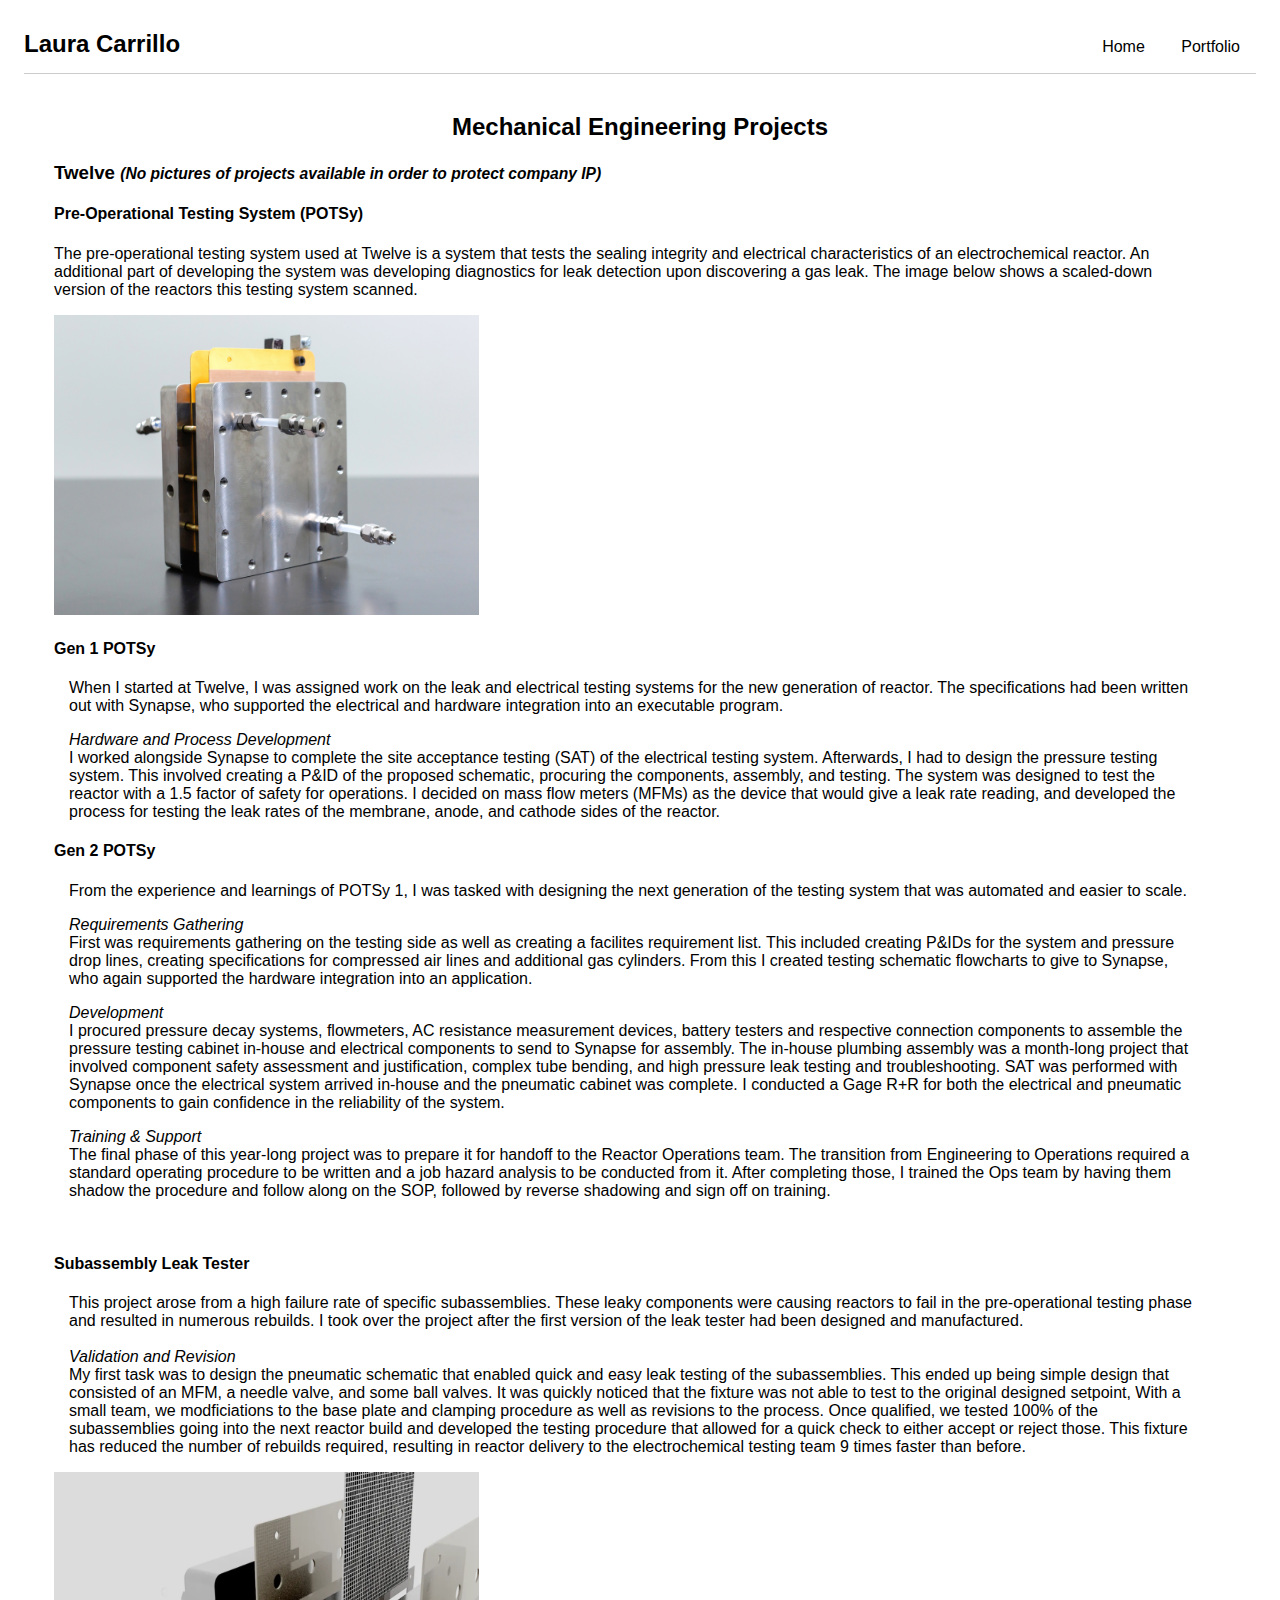
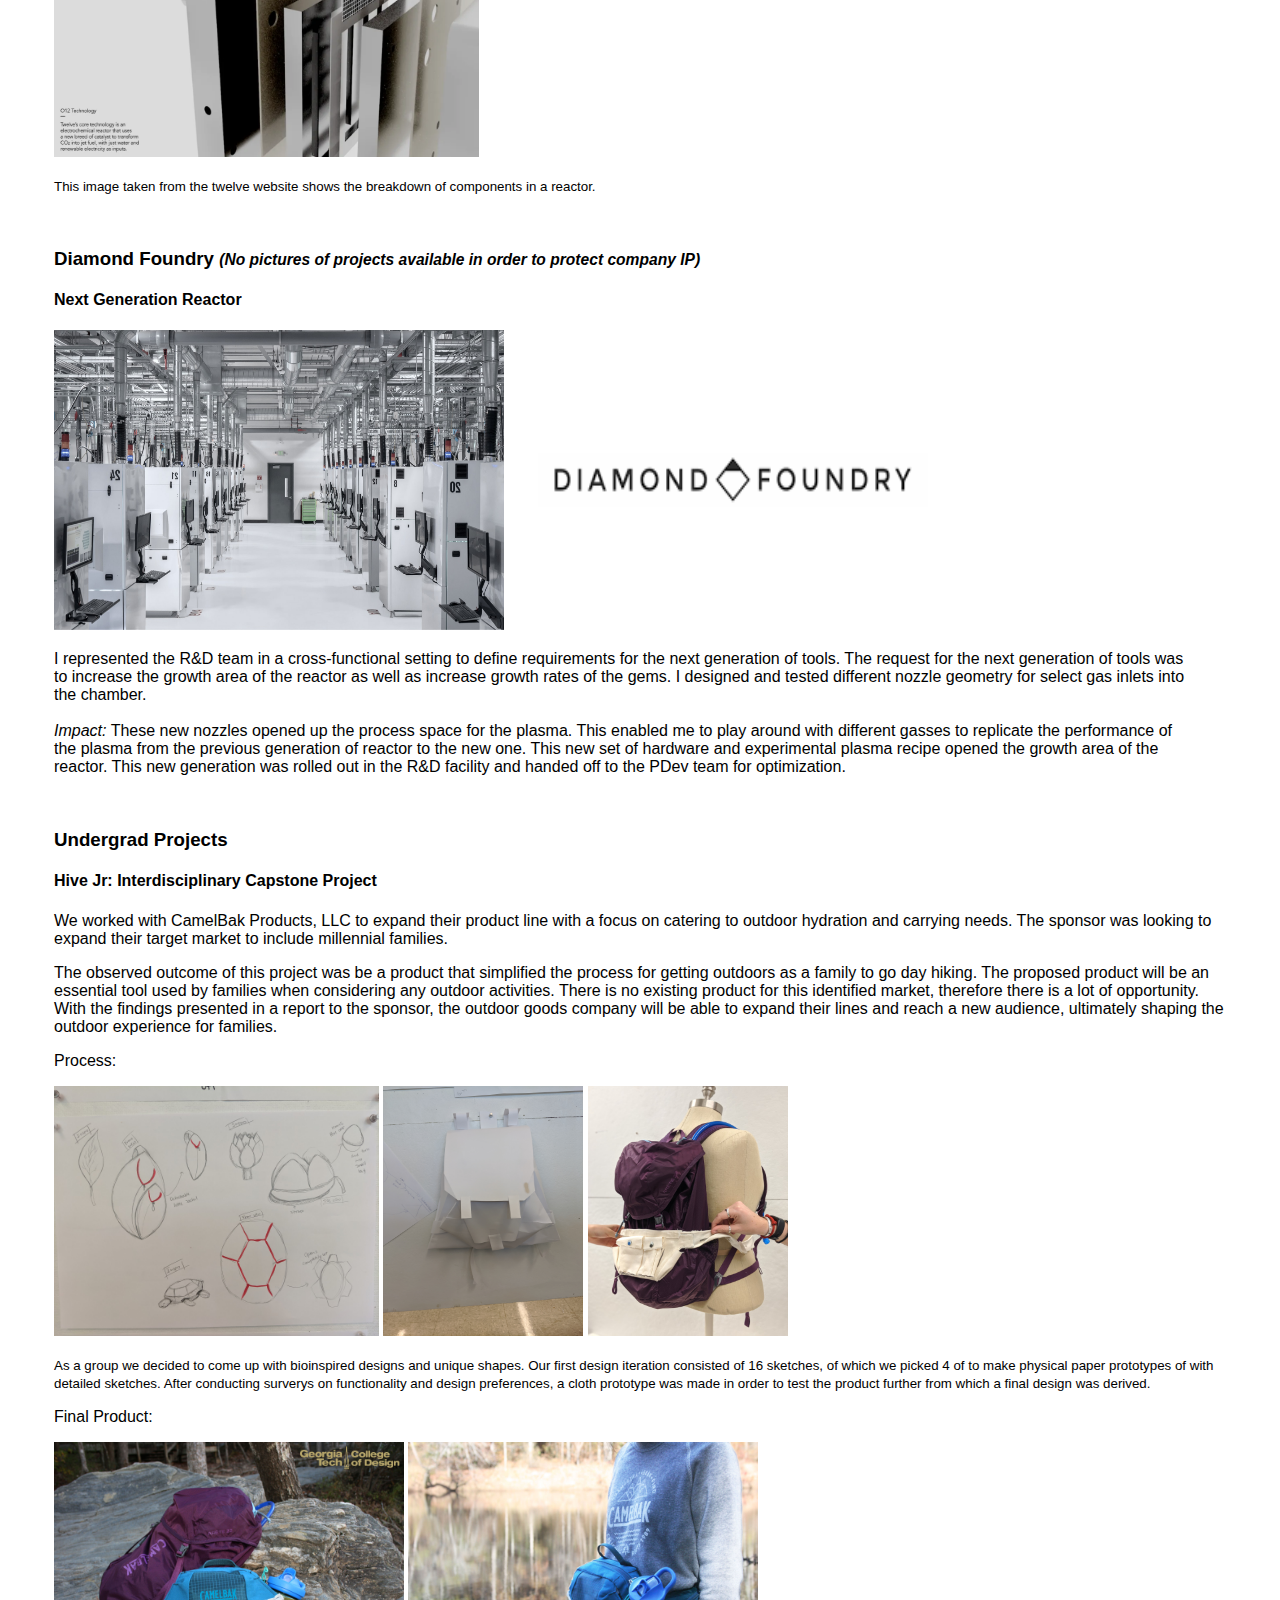
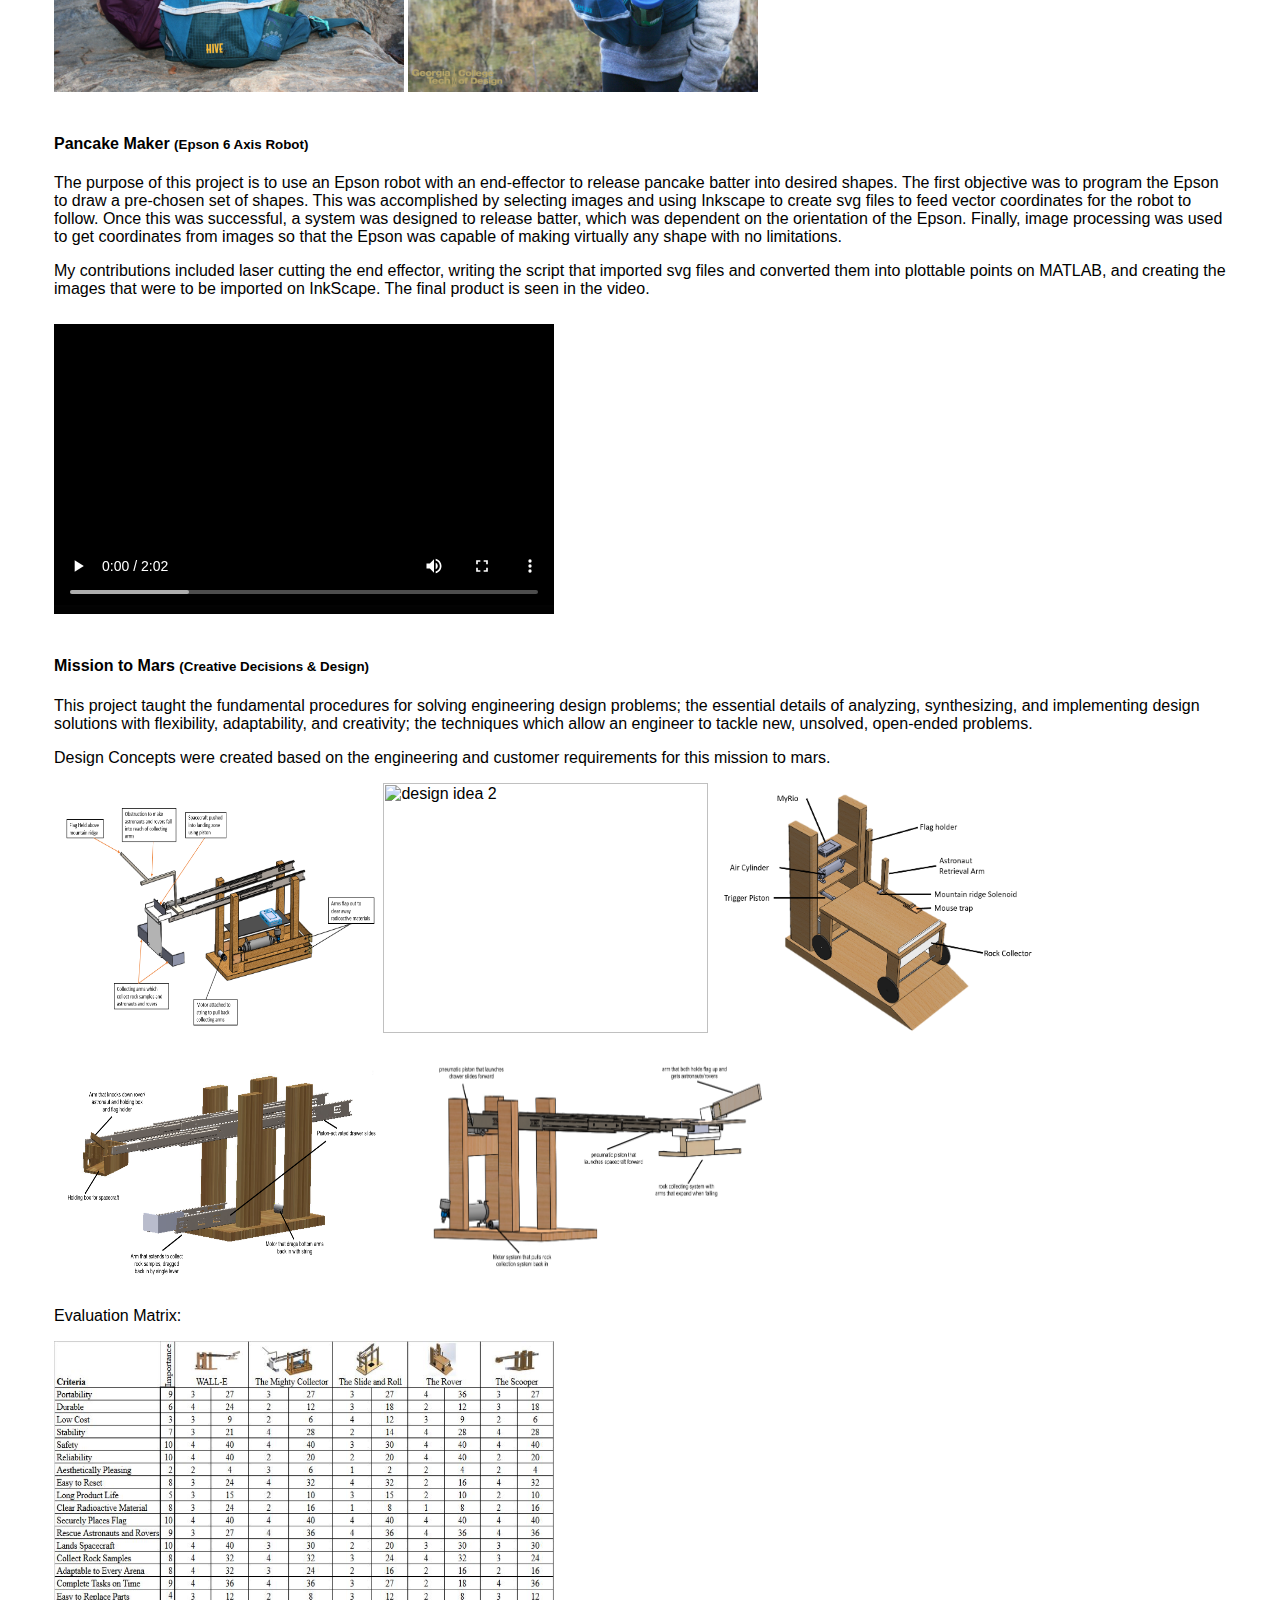
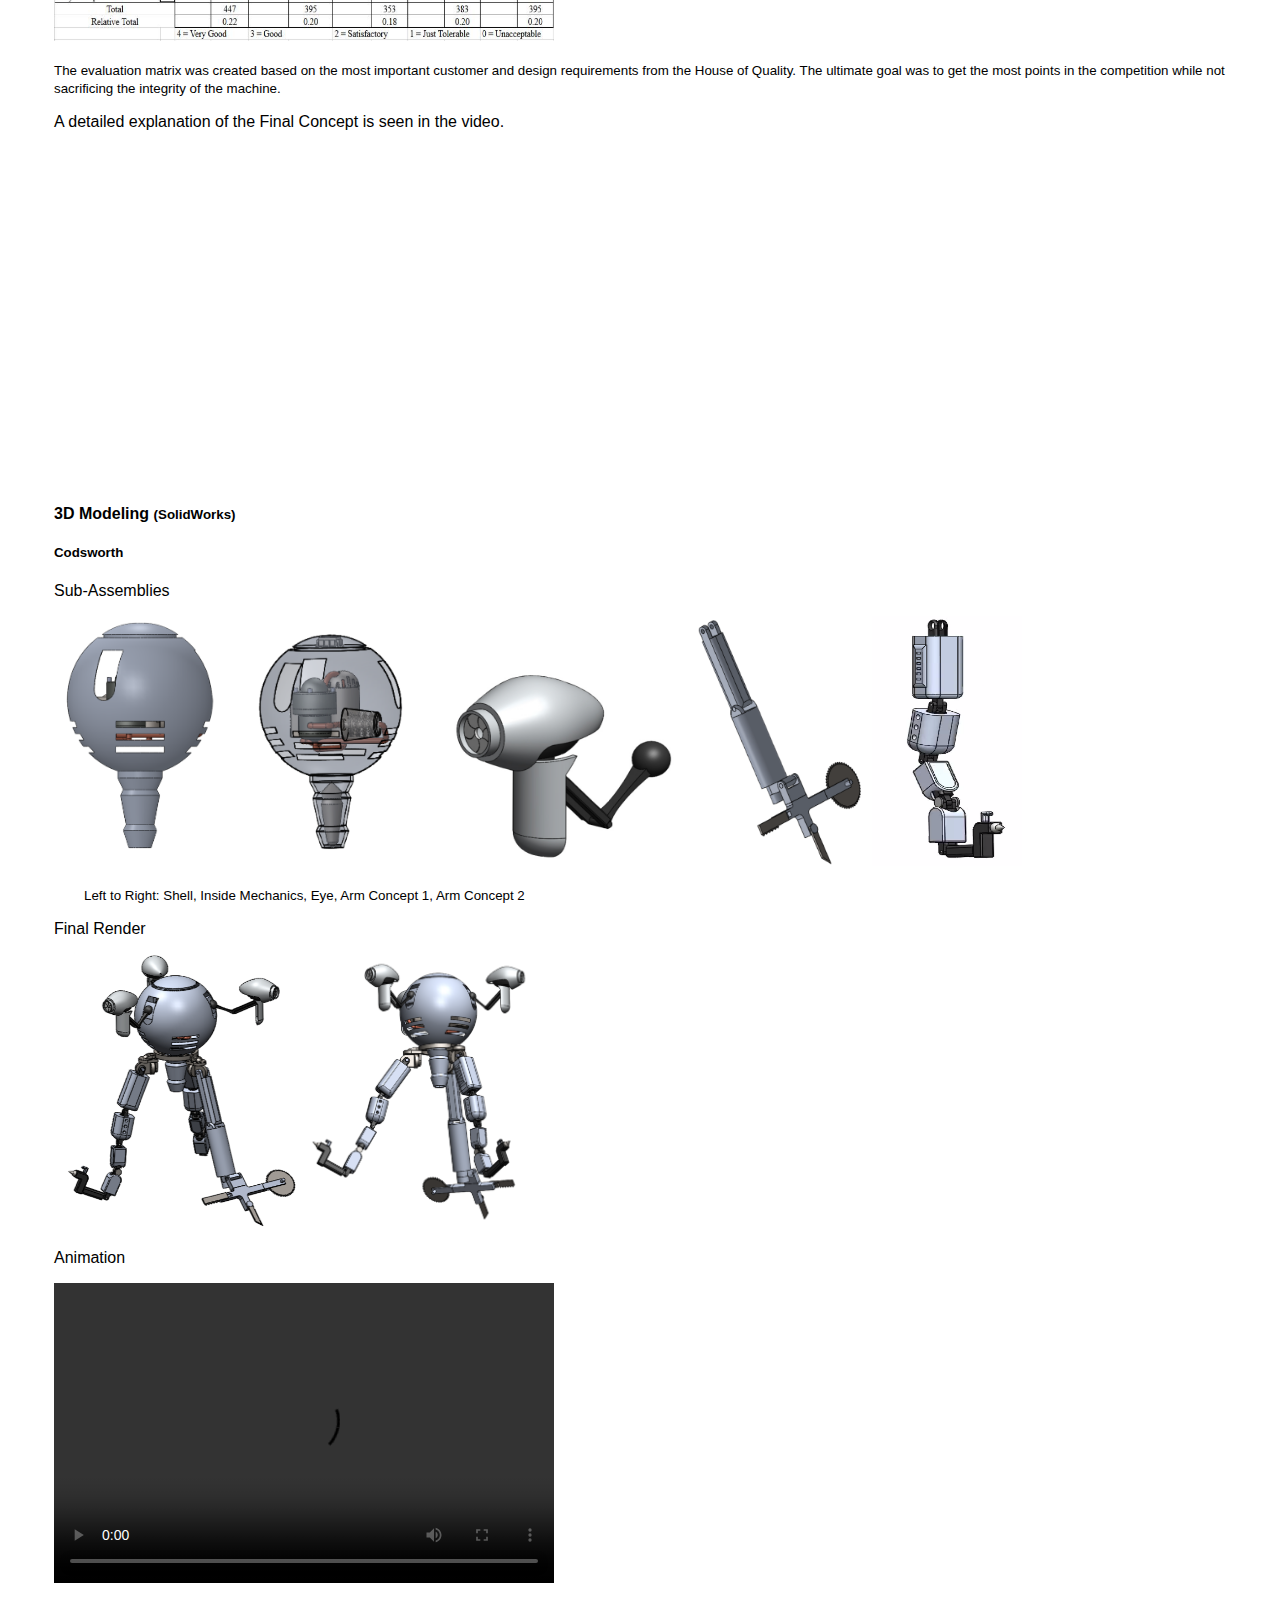
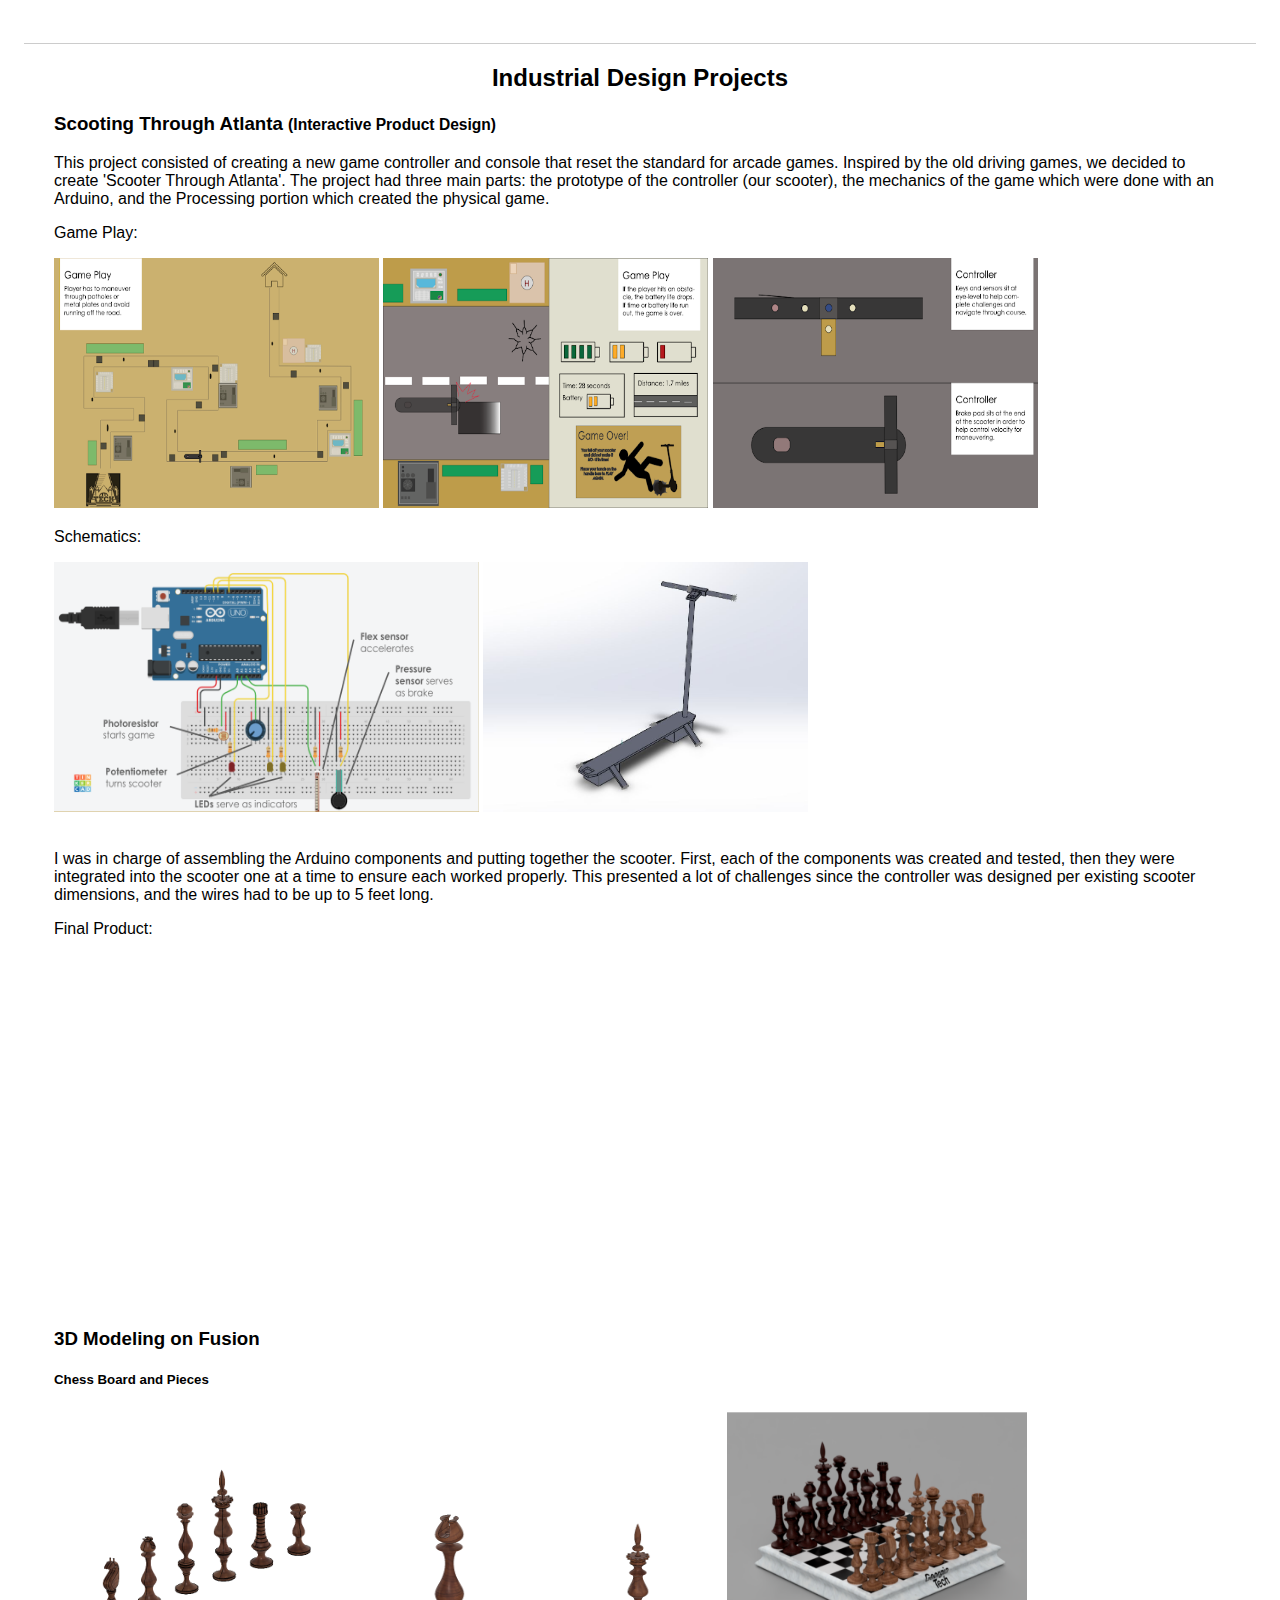
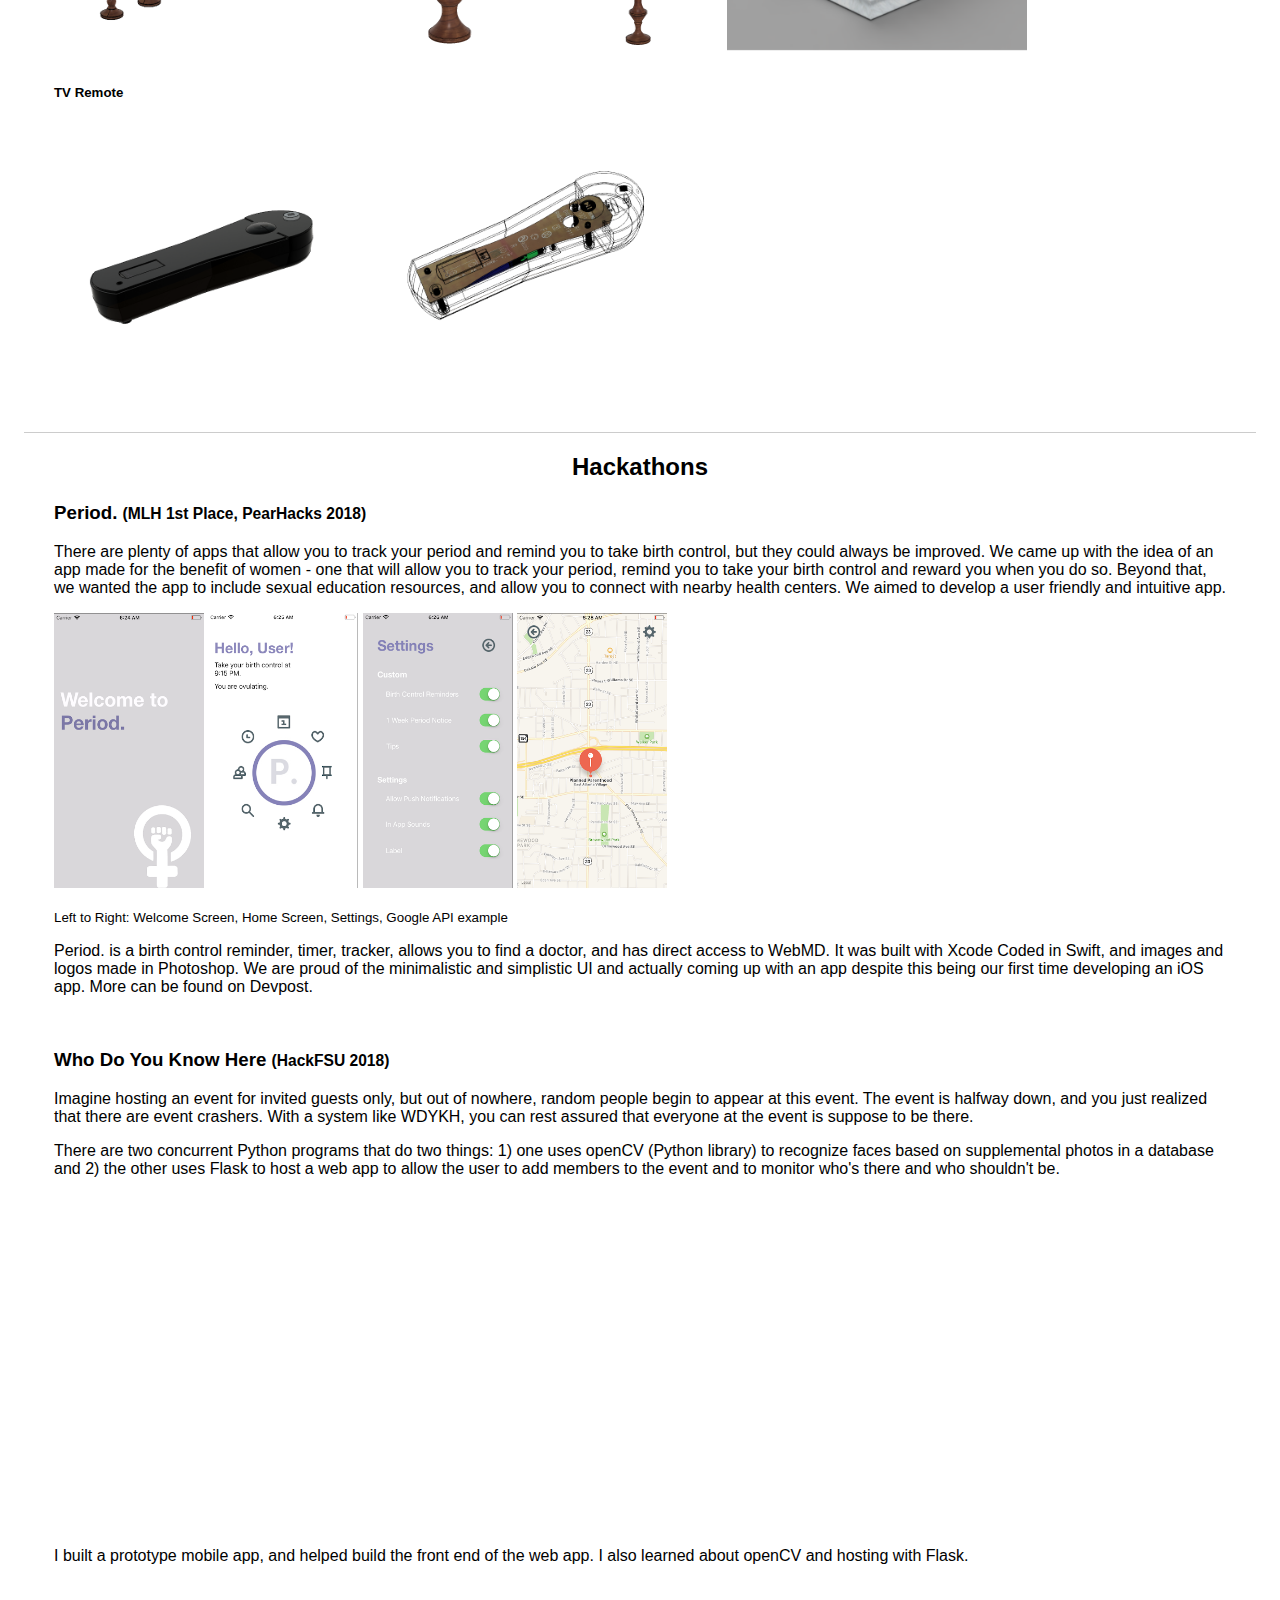
==== projects.html @ a624c359 "Initial commit" ====
<!DOCTYPE html>
<html lang="en">

<head>
    <link rel="stylesheet" type="text/css" href="style.css" />
    <title>Portfolio</title>
</head>

<header class="site-header">
  <div class="site-identity">
    <h1>Laura Carrillo</h1>
  </div>
  <nav class="site-navigation">
    <ul class="nav">
      <li><a href="index.html">Home</a></li>
      <li><a href="projects.html">Portfolio</a></li>
    </ul>
  </nav>
</header>

<body>
  <br>

  <h2 style="text-align: center;">
    Mechanical Engineering Projects
  </h2>
  <div style="padding-right: 30px;">
    <h3>Twelve  <small><i>(No pictures of projects available in order to protect company IP)</small></i></h3>
      <h4>Pre-Operational Testing System (POTSy)</h4>
        <div style="padding-right: 30px;">
          <p>The pre-operational testing system used at Twelve is a system that tests the sealing integrity and electrical characteristics of an electrochemical reactor. An additional part of developing the system was developing diagnostics for leak detection upon discovering a gas leak. The image below shows a scaled-down version of the reactors this testing system scanned.</p>
          <img style="padding-left: 30px;" width="425" height="300" src="img/twelve.png">
        </div>
        <div style="padding-right: 30px;">
          <h4>Gen 1 POTSy</h4>
          <p style="padding-left:45px;" style="padding-right: 30px;">
            When I started at Twelve, I was assigned work on the leak and electrical testing systems for the new generation of reactor. The specifications had been written out with Synapse, who supported the electrical and hardware integration into an executable program.
          </p>
          <p style="padding-left:45px;" style="padding-right: 30px;">
            <i>Hardware and Process Development</i><br>
            I worked alongside Synapse to complete the site acceptance testing (SAT) of the electrical testing system. Afterwards, I had to design the pressure testing system. This involved creating a P&ID of the proposed schematic, procuring the components, assembly, and testing. The system was designed to test the reactor with a 1.5 factor of safety for operations. I decided on mass flow meters (MFMs) as the device that would give a leak rate reading, and developed the process for testing the leak rates of the membrane, anode, and cathode sides of the reactor.
          </p>
        </div>
        <div style="padding-right: 30px;">
          <h4>Gen 2 POTSy</h4>
          <p style="padding-left:45px;" style="padding-right: 30px;">From the experience and learnings of POTSy 1, I was tasked with designing the next generation of the testing system that was automated and easier to scale.</p>
          <p style="padding-left:45px;">
            <i>Requirements Gathering</i><br>
            First was requirements gathering on the testing side as well as creating a facilites requirement list. This included creating P&IDs for the system and pressure drop lines, creating specifications for compressed air lines and additional gas cylinders. From this I created testing schematic flowcharts to give to Synapse, who again supported the hardware integration into an application.
          </p>
          <p style="padding-left:45px;">
            <i>Development</i><br>
            I procured pressure decay systems, flowmeters, AC resistance measurement devices, battery testers and respective connection components to assemble the pressure testing cabinet in-house and electrical components to send to Synapse for assembly. The in-house plumbing assembly was a month-long project that involved component safety assessment and justification, complex tube bending, and high pressure leak testing and troubleshooting. SAT was performed with Synapse once the electrical system arrived in-house and the pneumatic cabinet was complete. I conducted a Gage R+R for both the electrical and pneumatic components to gain confidence in the reliability of the system.
          </p>
          <p style="padding-left:45px;">
            <i>Training & Support</i><br>
            The final phase of this year-long project was to prepare it for handoff to the Reactor Operations team. The transition from Engineering to Operations required a standard operating procedure to be written and a job hazard analysis to be conducted from it. After completing those, I trained the Ops team by having them shadow the procedure and follow along on the SOP, followed by reverse shadowing and sign off on training.
          </p>
        </div>
      <br>
      <h4>Subassembly Leak Tester</h4>
        <div style="padding-right: 30px;">
          <p style="padding-left:45px;">
            This project arose from a high failure rate of specific subassemblies. These leaky components were causing reactors to fail in the pre-operational testing phase and resulted in numerous rebuilds. I took over the project after the first version of the leak tester had been designed and manufactured.<br><br>
            <i>Validation and Revision</i><br>
            My first task was to design the pneumatic schematic that enabled quick and easy leak testing of the subassemblies. This ended up being simple design that consisted of an MFM, a needle valve, and some ball valves. It was quickly noticed that the fixture was not able to test to the original designed setpoint, With a small team, we modficiations to the base plate and clamping procedure as well as revisions to the process. Once qualified, we tested 100% of the subassemblies going into the next reactor build and developed the testing procedure that allowed for a quick check to either accept or reject those. This fixture has reduced the number of rebuilds required, resulting in reactor delivery to the electrochemical testing team 9 times faster than before.
          </p>
        </div>
          <div style="padding-left: 30px;">
            <img width="425" height="285" src="img/reactor_twelve.webp">
          </div>
          <p><small>This image taken from the <a href="https://www.twelve.co">twelve website</a> shows the breakdown of components in a reactor.</small></p>
  </div>
  <br>

  <div style="padding-right: 30px;">
    <h3>Diamond Foundry  <small><i>(No pictures of projects available in order to protect company IP)</i></small></h3>
      <h4>Next Generation Reactor</h4>
        <div style="padding-left: 30px;">
          <img width="450" height="300" src="img/dfreactor.jpeg">
          <img width="450" height="300" src="img/dflogo.png">
        </div>
        <div style="padding-right: 30px;">
          <p>I represented the R&D team in a cross-functional setting to define requirements for the next generation of tools. The request for the next generation of tools was to increase the growth area of the reactor as well as increase growth rates of the gems. I designed and tested different nozzle geometry for select gas inlets into the chamber. <br><br>
          <i>Impact:</i> These new nozzles opened up the process space for the plasma. This enabled me to play around with different gasses to replicate the performance of the plasma from the previous generation of reactor to the new one. This new set of hardware and experimental plasma recipe opened the growth area of the reactor. This new generation was rolled out in the R&D facility and handed off to the PDev team for optimization.
          </p>
        </div>
  </div>
  <br>

    <h3>Undergrad Projects</h3>
    <h4>Hive Jr: Interdisciplinary Capstone Project</h4>
    <div style="padding-right: 30px;">
      <p> We worked with CamelBak Products, LLC to expand their product line with a focus on catering to outdoor hydration and carrying needs. The sponsor was looking to expand their target market to include millennial families. </p>
      <p>The observed outcome of this project was be a product that simplified the process for getting outdoors as a family to go day hiking. The proposed product will be an essential tool used by families when considering any outdoor activities. There is no existing product for this identified market, therefore there is a lot of opportunity. With the findings presented in a report to the sponsor, the outdoor goods company will be able to expand their lines and reach a new audience, ultimately shaping the outdoor experience for families.</p>
      <p>Process:</p>
      <div style="padding-left: 30px;">
        <img src="img/capstone/capstonep1.jpg" width="325" height="250" title="Sketching">
        <img src="img/capstone/capstonep2.png" width="200" height="250" title="First Physical Prototype">
        <img src="img/capstone/capstonep3.jpg" width="200" height="250" title="Last Physical Prototype">
      </div>
      <p><small>As a group we decided to come up with bioinspired designs and unique shapes. Our first design iteration consisted of 16 sketches, of which we picked 4 of to make physical paper prototypes of with detailed sketches. After conducting surverys on functionality and design preferences, a cloth prototype was made in order to test the product further from which a final design was derived.</small></p>
      <p>Final Product:</p>
      <div style="padding-left: 30px;">
        <img src="img/capstone/capstone.jpg" width="350" height="250" title="Final Product">
        <img src="img/capstone/capstone2.jpg" width="350" height="250" title="Final Product">
      </div>
    </div>
    <br>

    <div style="padding-right: 30px;">
    <h4>Pancake Maker <small>(Epson 6 Axis Robot)</small></h4>
      <div>
        <p>The purpose of this project is to use an Epson robot with an end-effector to release pancake batter into desired shapes. The first objective was to program the Epson to draw a pre-chosen set of shapes. This was accomplished by selecting images and using Inkscape to create svg files to feed vector coordinates for the robot to follow. Once this was successful, a system was designed to release batter, which was dependent on the orientation of the Epson. Finally, image processing was used to get coordinates from images so that the Epson was capable of making virtually any shape with no limitations.</p>
        <p>My contributions included laser cutting the end effector, writing the script that imported svg files and converted them into plottable points on MATLAB, and creating the images that were to be imported on InkScape. The final product is seen in the video.</p>
        <div>
          <video width="500" height="300" controls autoplay>
            <source src="img/4451.mp4" type=video/mp4>
          </video>
        </div>
      </div>
    </div>
    <br>

    <div style="padding-right: 30px;">
    <h4>Mission to Mars <small>(Creative Decisions & Design)</small></h4>
        <p>This project taught the fundamental procedures for solving engineering design problems; the essential details of analyzing, synthesizing, and implementing design solutions with flexibility, adaptability, and creativity; the techniques which allow an engineer to tackle new, unsolved, open-ended problems.</p>
        <p>Design Concepts were created based on the engineering and customer requirements for this mission to mars.</p>
        <div style="padding-left: 30px;">
          <img src="img/2110/c1.PNG" width="325" height="250" title="design idea 1">
          <img src="img/2110/c2.jpg" width="325" height="250" title="design idea 2">
          <img src="img/2110/c3.PNG" width="350" height="250" title="design idea 3">
          <img src="img/2110/c4.png" width="350" height="250" title="design idea 4">
          <img src="img/2110/finalc.png" width="375" height="250" title="chosen concept">
        </div>

        <p>Evaluation Matrix:</p>
        <div style="padding-left: 30px;">
          <img src="img/2110/evalmatrix.png" width="500" height="300" title="evaluation matrix">
        </div>
        <p><small>The evaluation matrix was created based on the most important customer and design requirements from the House of Quality. The ultimate goal was to get the most points in the competition while not sacrificing the integrity of the machine.</small></p>

        <p>A detailed explanation of the Final Concept is seen in the video.</p>
          <div>
            <iframe width="560" height="315" src="https://www.youtube.com/embed/TbFYOUt89K8?start=300" frameborder="0" allow="accelerometer; autoplay; encrypted-media; gyroscope; picture-in-picture" allowfullscreen></iframe>
          </div>
    </div>
    <br>

    <div style="padding-right: 30px;">
      <h4>3D Modeling <small>(SolidWorks)</small></h4>
        <h5>Codsworth</h5>
          <p>Sub-Assemblies</p>
          <div style="padding-left: 30px;">
            <img src="img/1770/body.png" width="175" height="250" title="body">
            <img src="img/1770/interior.png" width="200" height="250" title="interior">
            <img src="img/1770/eye.png" width="250" height="200" title="eye">
            <img src="img/1770/arm1.png" width="175" height="250" title="arm">
            <img src="img/1770/arm2.png" width="150" height="250" title="arm">
            <p><small>Left to Right: Shell, Inside Mechanics, Eye, Arm Concept 1, Arm Concept 2</small></p>
          </div>

          <p>Final Render</p>
          <div style="padding-left: 30px;">
            <img src="img/1770/final.png" width="250" height="275" title="render">
            <img src="img/1770/render.png" width="225" height="275" title="render">
          </div>

          <p>Animation</p>
            <div>
              <video width="500" height="300" controls autoplay><source src="img/groupanimation.mp4" type=video/mp4></video>
            </div>
    </div>
    <br>
    <br>

  <h2 style="border-top: 1px solid #ccc; padding-top: 20px; text-align: center;">
    Industrial Design Projects
  </h2>
    <div style="padding-right: 30px;">
      <h3>Scooting Through Atlanta <small>(Interactive Product Design)</small></h3>
        <p>This project consisted of creating a new game controller and console that reset the standard for arcade games. Inspired by the old driving games, we decided to create 'Scooter Through Atlanta'. The project had three main parts: the prototype of the controller (our scooter), the mechanics of the game which were done with an Arduino, and the Processing portion which created the physical game.</p>

        <p>Game Play:</p>
          <div style="padding-left: 30px;">
            <img src="img/3510/gameplay1.png" width="325" height="250" class="center mr-2" title="Game Play">
            <img src="img/3510/gameplay2.png" width="325" height="250" class="center" title="Game Play">
            <img src="img/3510/gameplay3.png" width="325" height="250" class="center ml-2" title="Game Play">
           </div>
        <p>Schematics:</p>
          <div style="padding-left: 30px;">
            <img src="img/3510/arduino.png" width="425" height="250" class="center mr-2" title="Arduino">
            <img src="img/3510/scoot.JPG" width="325" height="250" class="center mr-2" title="Scooter">
          </div>
        <br>
        <p>I was in charge of assembling the Arduino components and putting together the scooter. First, each of the components was created and tested, then they were integrated into the scooter one at a time to ensure each worked properly. This presented a lot of challenges since the controller was designed per existing scooter dimensions, and the wires had to be up to 5 feet long. </p>
        <p>Final Product:</p>
           <div><iframe width="560" height="315" src="https://www.youtube.com/embed/Qo_vE9jHobM" frameborder="0" allow="accelerometer; autoplay; encrypted-media; gyroscope; picture-in-picture" allowfullscreen></iframe></div>
      <br>
    </div>

<!--     <h3>Todoist Field Research <small>(User Centered Design)</small></h3>
      <p>This project incorporated user-centric design methods used to identify, understand, assess and prioritize the factors that contribute to more effective design solutions.</p>
      <p>Methods such as stakeholder identification and analysis (customer discovery), needfinding, social ethnography, videography, as well as introductions to the behavioral and social sciences (psychology, sociology, anthropology, etc) were used and magnified through a design lens. The objective of this project was to identify reasons why Todoist's projected market was not utilizing the product, and to find a solution to the "why". The research and solution is found below.</p>
        <div>
          <iframe src="https://drive.google.com/file/d/1ao3GMoLffkT0eRfmn4l17hqaUyGo1ax7/view?usp=sharing" frameborder="0" width="700" height="570" allowfullscreen="true" mozallowfullscreen="true" webkitallowfullscreen="true"></iframe>
        </div>
    <br> -->

    <br>
    <h3>3D Modeling on Fusion</h3>
      <h5>Chess Board and Pieces</h5>
        <div style="padding-left: 30px;">
          <img src="img/FusionProjects/Pieces.png" width="300" height="250" class="center mr-3" title="pieces">
          <img src="img/FusionProjects/Bishop.png" width="180" height="150" class="center mr-3" title="favorite piece">
          <img src="img/FusionProjects/King.png" width="180" height="150" class="center mr-3" title="pieces">
          <img src="img/FusionProjects/Main.png" width="300" height="250" class="center ml-3" title="Board">
        </div>
      <h5>TV Remote</h5>
        <div>
          <img src="img/FusionProjects/Laser.png" width="325" height="250" class="center mr-3" title="remote shell">
          <img src="img/FusionProjects/LaserMesh.png" width="325" height="250" class="center ml-3" title="remote components">
        </div>
    <br>

  <br>
  <h2 style="border-top: 1px solid #ccc; padding-top: 20px; text-align: center;" >
    Hackathons
  </h2>
    <div style="padding-right: 30px;">
      <h3>Period. <small> (MLH 1st Place, PearHacks 2018)</small> </h3>
        <p>There are plenty of apps that allow you to track your period and remind you to take birth control, but they could always be improved. We came up with the idea of an app made for the benefit of women - one that will allow you to track your period, remind you to take your birth control and reward you when you do so.
        Beyond that, we wanted the app to include sexual education resources, and allow you to connect with nearby health centers. We aimed to develop a user friendly and intuitive app.</p>
          <div style="padding-left: 30px;">
            <img src="img/period/home.png" width="150" height="275" title="home">
            <img src="img/period/entry.png" width="150" height="275" title="home">
            <img src="img/period/settings.png" width="150" height="275" title="Settings">
            <img src="img/period/maps.png" width="150" height="275" title="Maps API">
          </div>
          <p class="text-center"><small>Left to Right: Welcome Screen, Home Screen, Settings, Google API example</small></p>

        <p>Period. is a birth control reminder, timer, tracker, allows you to find a doctor, and has direct access to WebMD. It was built with Xcode Coded in Swift, and images and logos made in Photoshop. We are proud of the minimalistic and simplistic UI and actually coming up with an app despite this being our first time developing an iOS app. More can be found on <a href="https://devpost.com/software/period">Devpost</a>.</p>
    </div>
    <br>
    <div style="padding-right: 30px;">
      <h3>Who Do You Know Here <small> (HackFSU 2018)</small> </h3>
        <p>Imagine hosting an event for invited guests only, but out of nowhere, random people begin to appear at this event. The event is halfway down, and you just realized that there are event crashers. With a system like WDYKH, you can rest assured that everyone at the event is suppose to be there.</p>
        <p>There are two concurrent Python programs that do two things: 1) one uses openCV (Python library) to recognize faces based on supplemental photos in a database and 2) the other uses Flask to host a web app to allow the user to add members to the event and to monitor who's there and who shouldn't be.</p>
        <div>
          <iframe width="560" height="315" src="https://www.youtube.com/embed/EC_r4VFNFsI" frameborder="0" allow="accelerometer; autoplay; encrypted-media; gyroscope; picture-in-picture" allowfullscreen></iframe>
        </div>
        <br>
        <p>I built a prototype mobile app, and helped build the front end of the web app. I also learned about openCV and hosting with Flask.</p>
      </div>
    <br>

</body>


</html>
---- style.css ----
header {
  font-family: Arial, Helvetica, sans-serif;
}

a {
  text-decoration: none;
  color: #000;
}

body {
  font-family: Arial, Helvetica, sans-serif;
  padding: .5em 1em;
}

h2 {
    padding: .05em;
}

h3, h4, h5, p, iframe, video {
    padding-left: 30px;
}

img {

}

.site-header {
  border-bottom: 1px solid #ccc;
  display: flex;
  justify-content: space-between;
  top: 20px;
}

.site-identity h1 {
  font-size: 1.5em;
  margin: .6em 0;
  display: inline-block;
}


.site-navigation ul,
.site-navigation li {
  margin: 0;
  padding: 0;
}

.site-navigation li {
  display: inline-block;
  margin: 1.4em 1em 1em 1em;
}

.hidden-text {
  display: none;
}

.show-text:hover .hidden-text {
  display: block;
}

.footer {
  position: fixed;
  left: 0;
  bottom: 0;
  width: 100%;
  text-align: center;
}
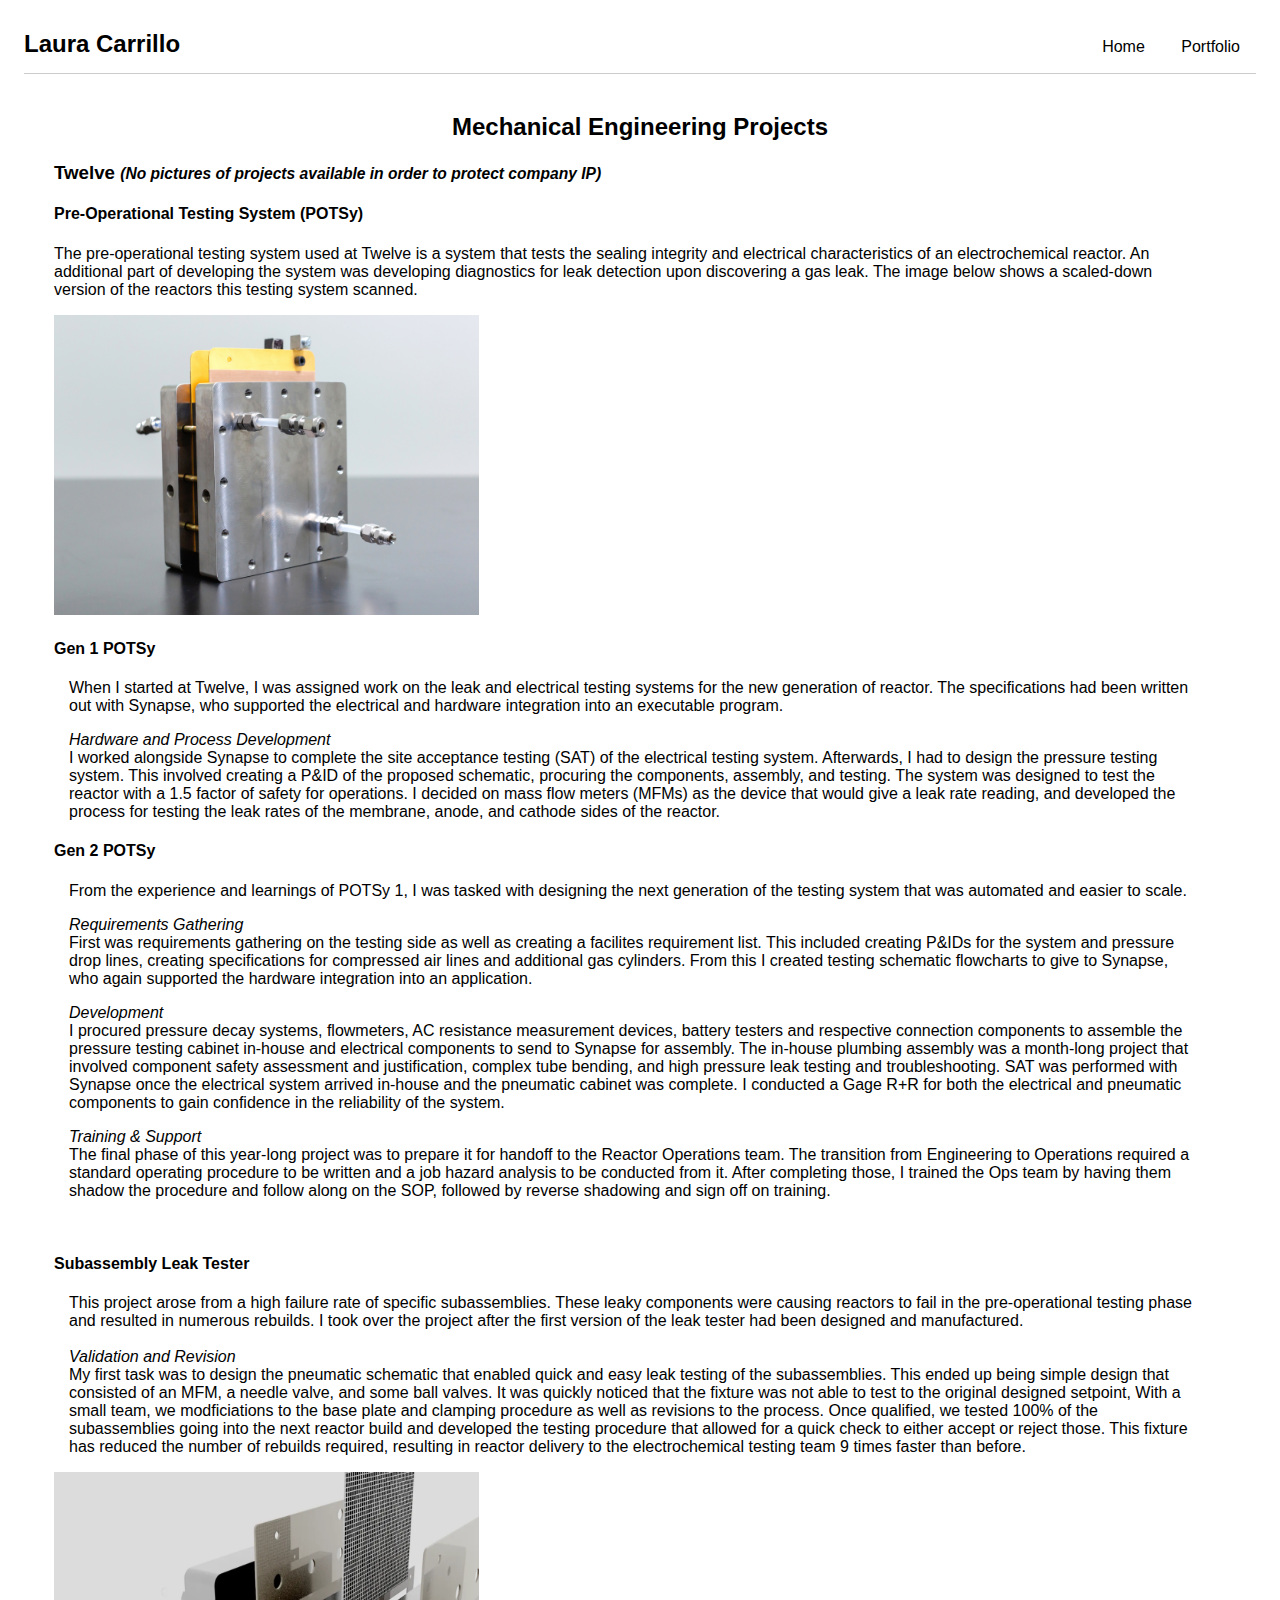
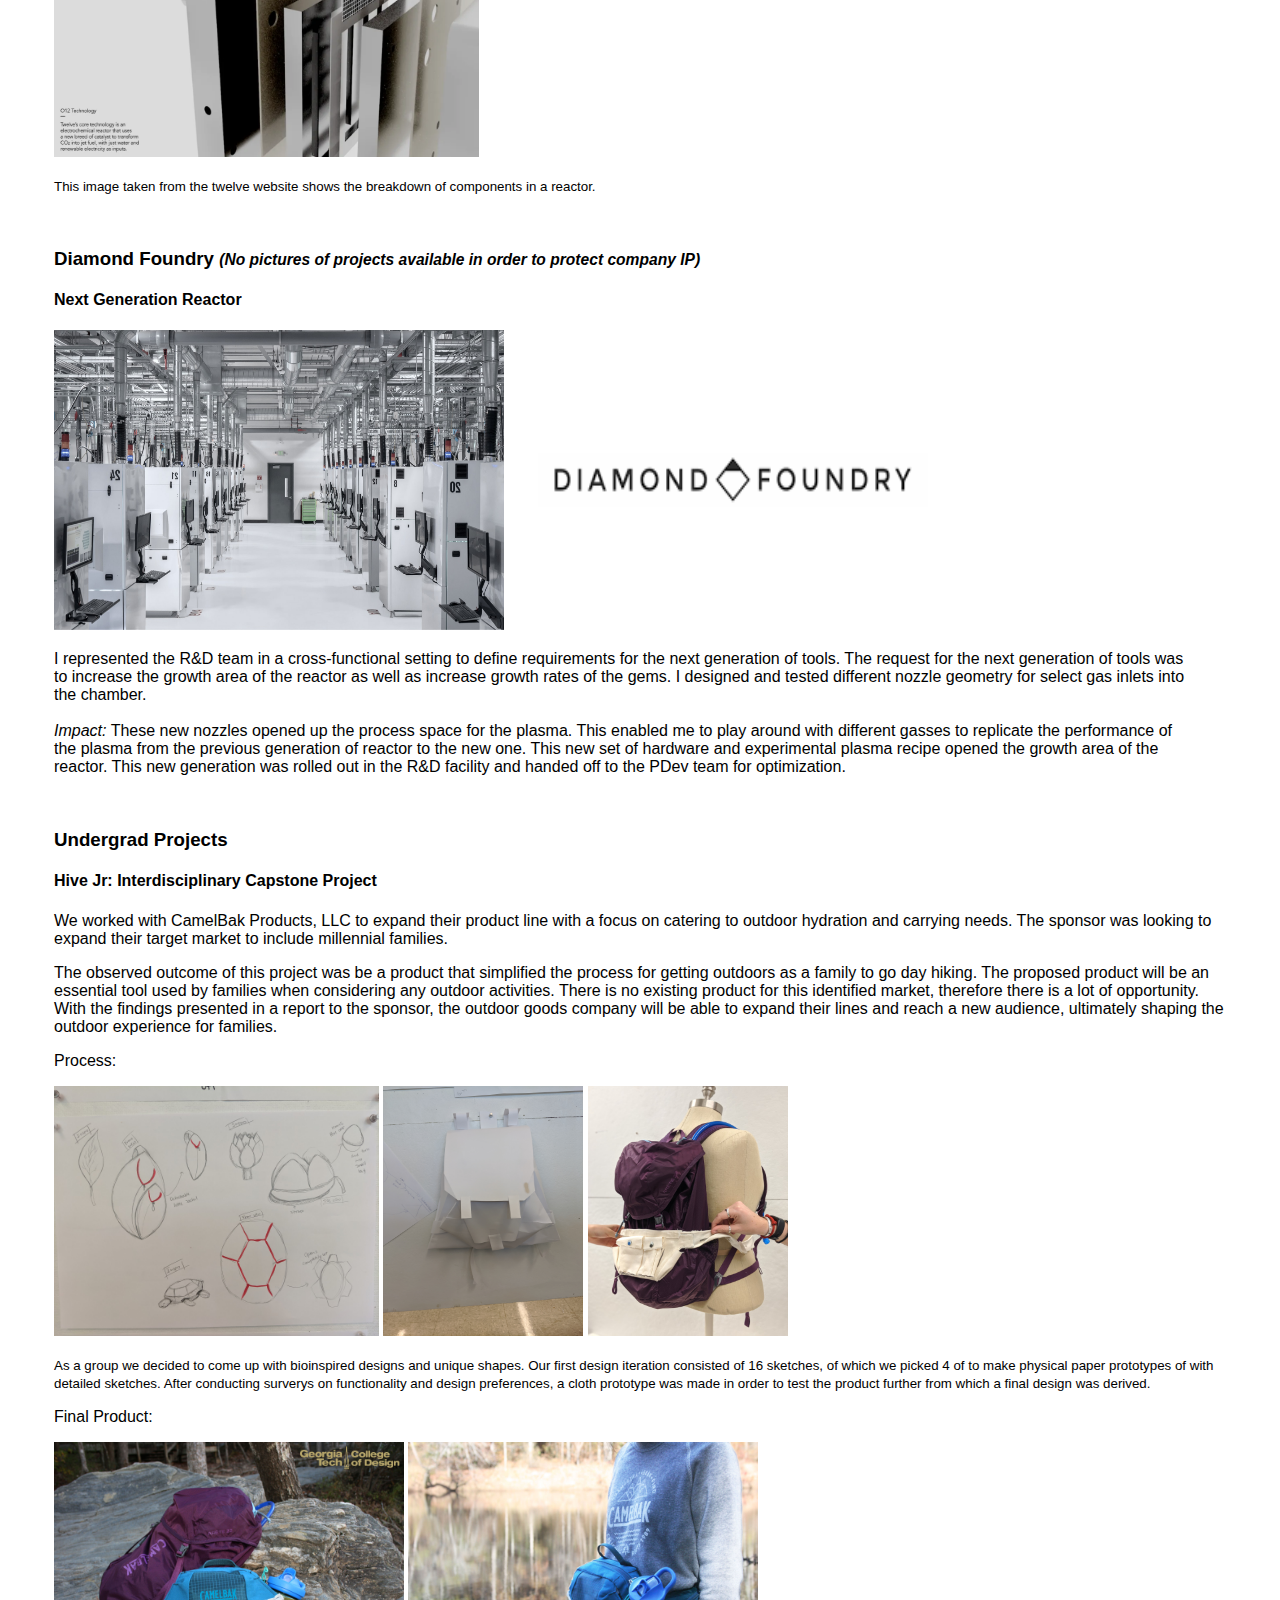
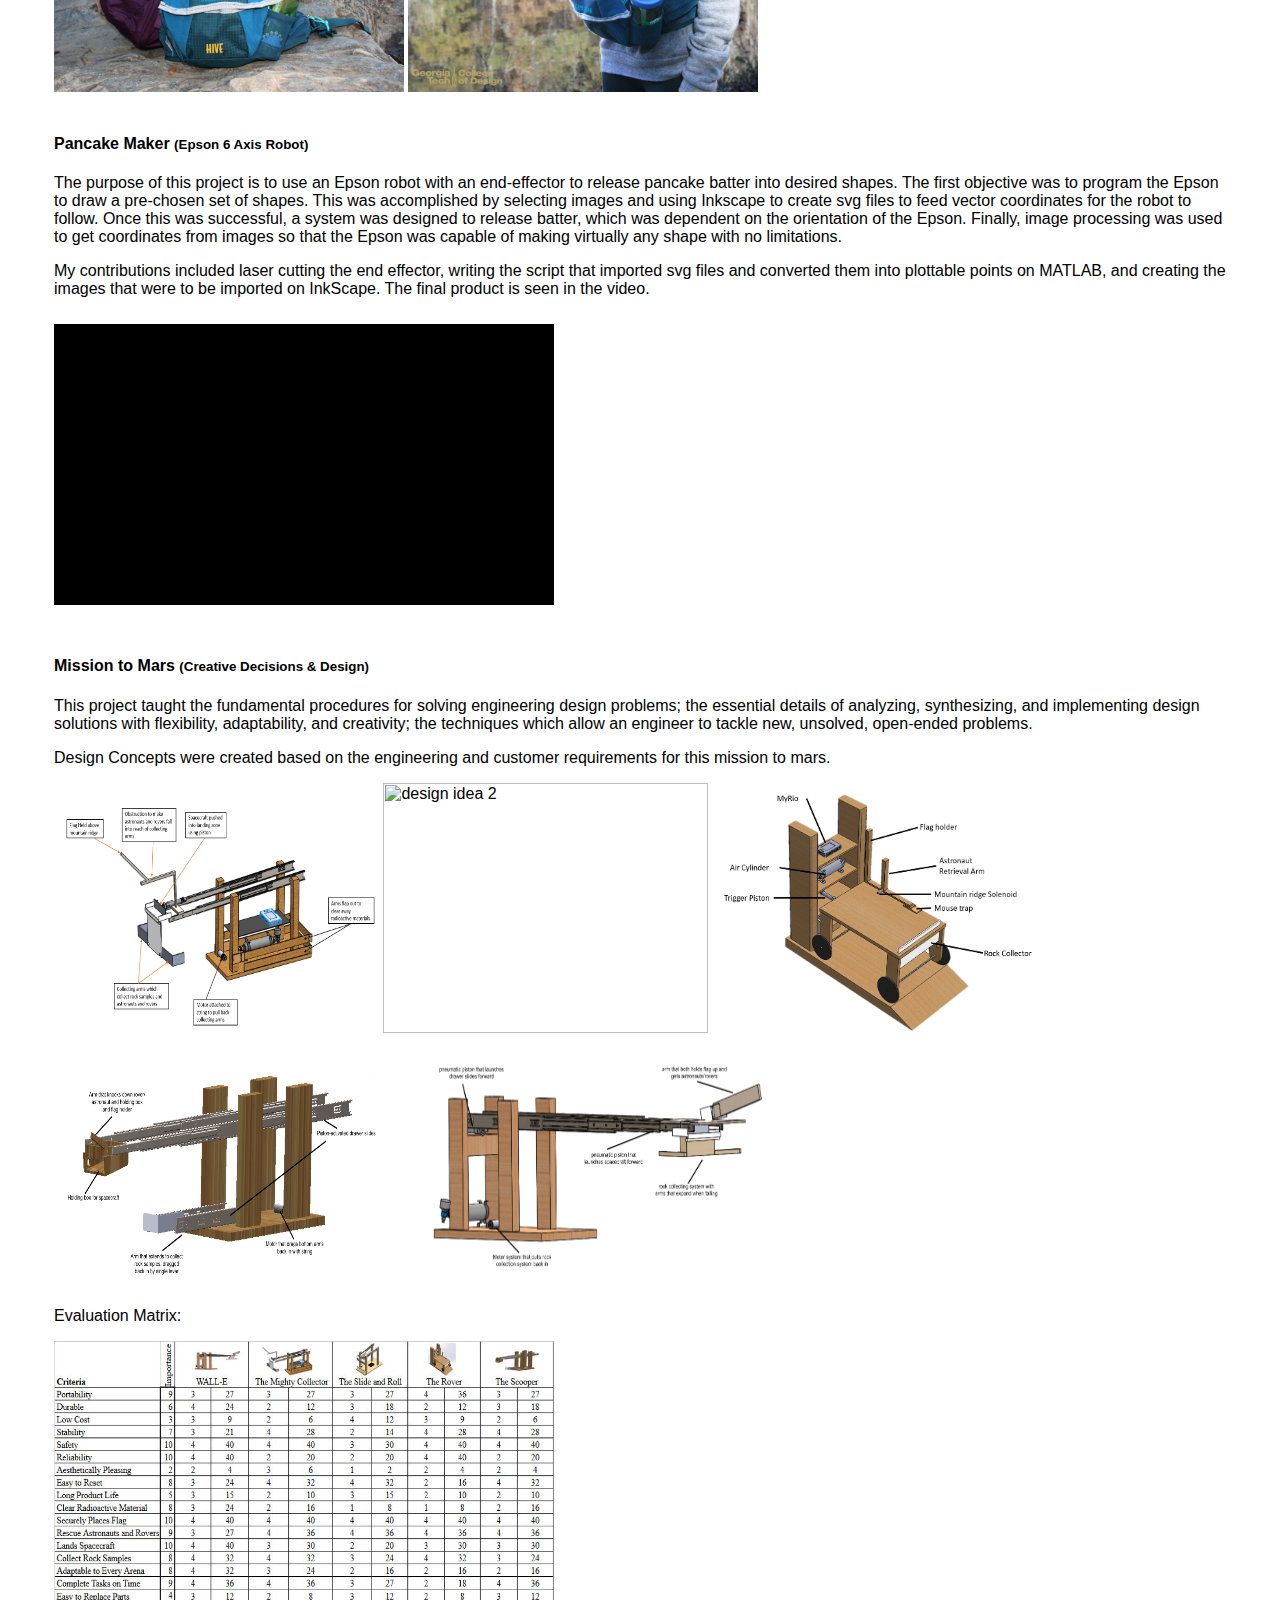
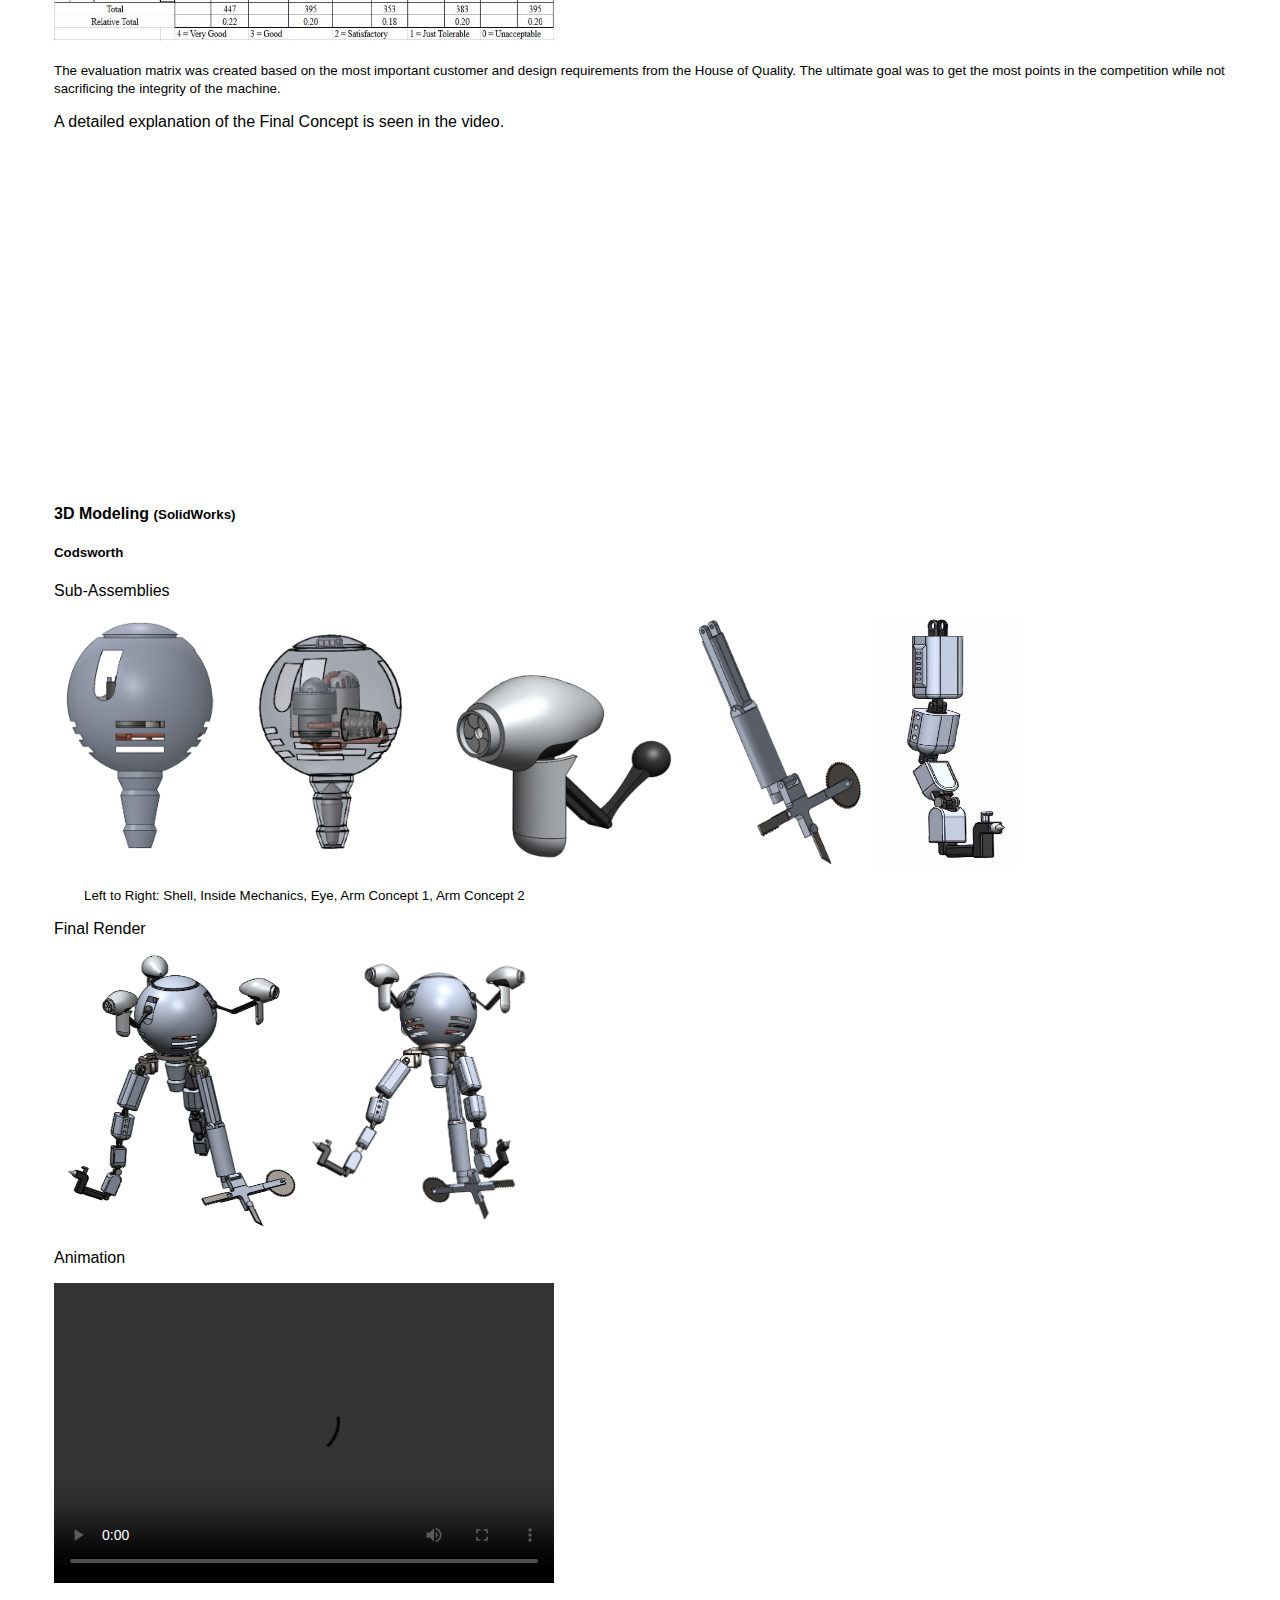
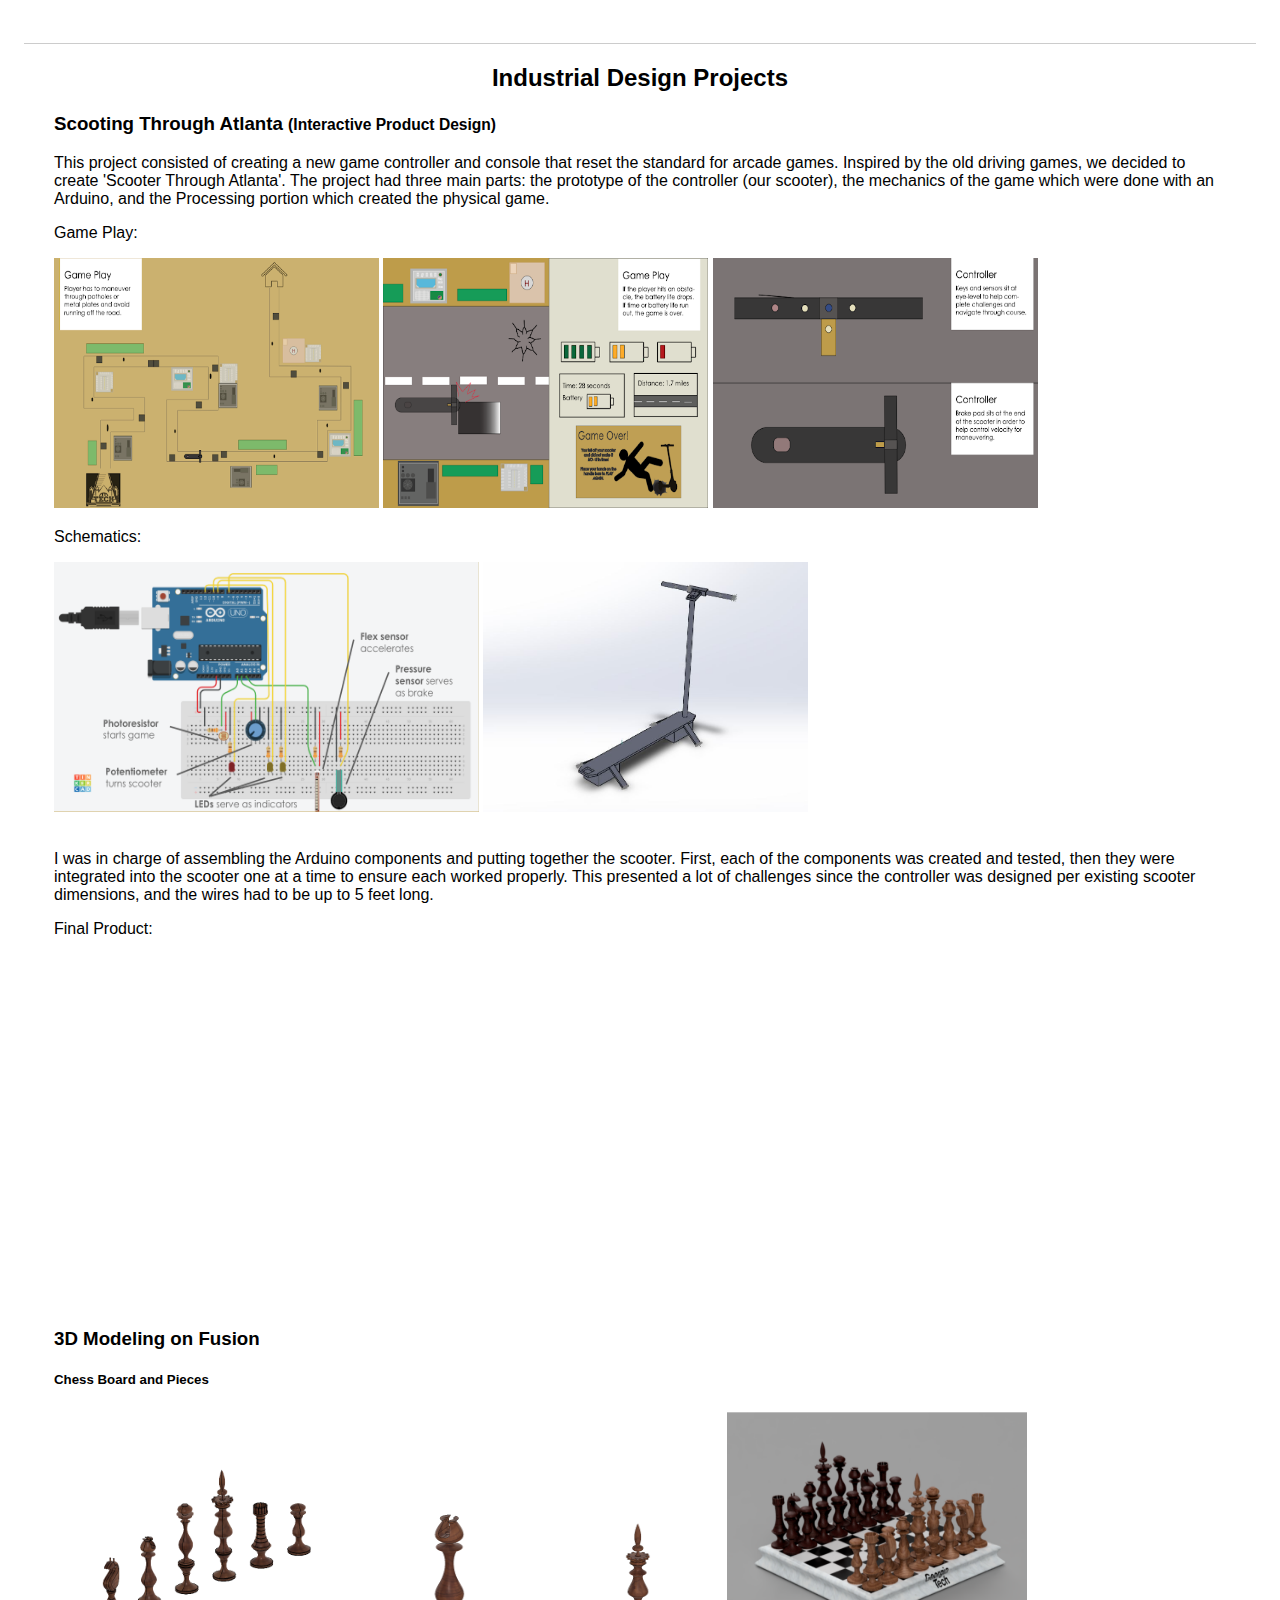
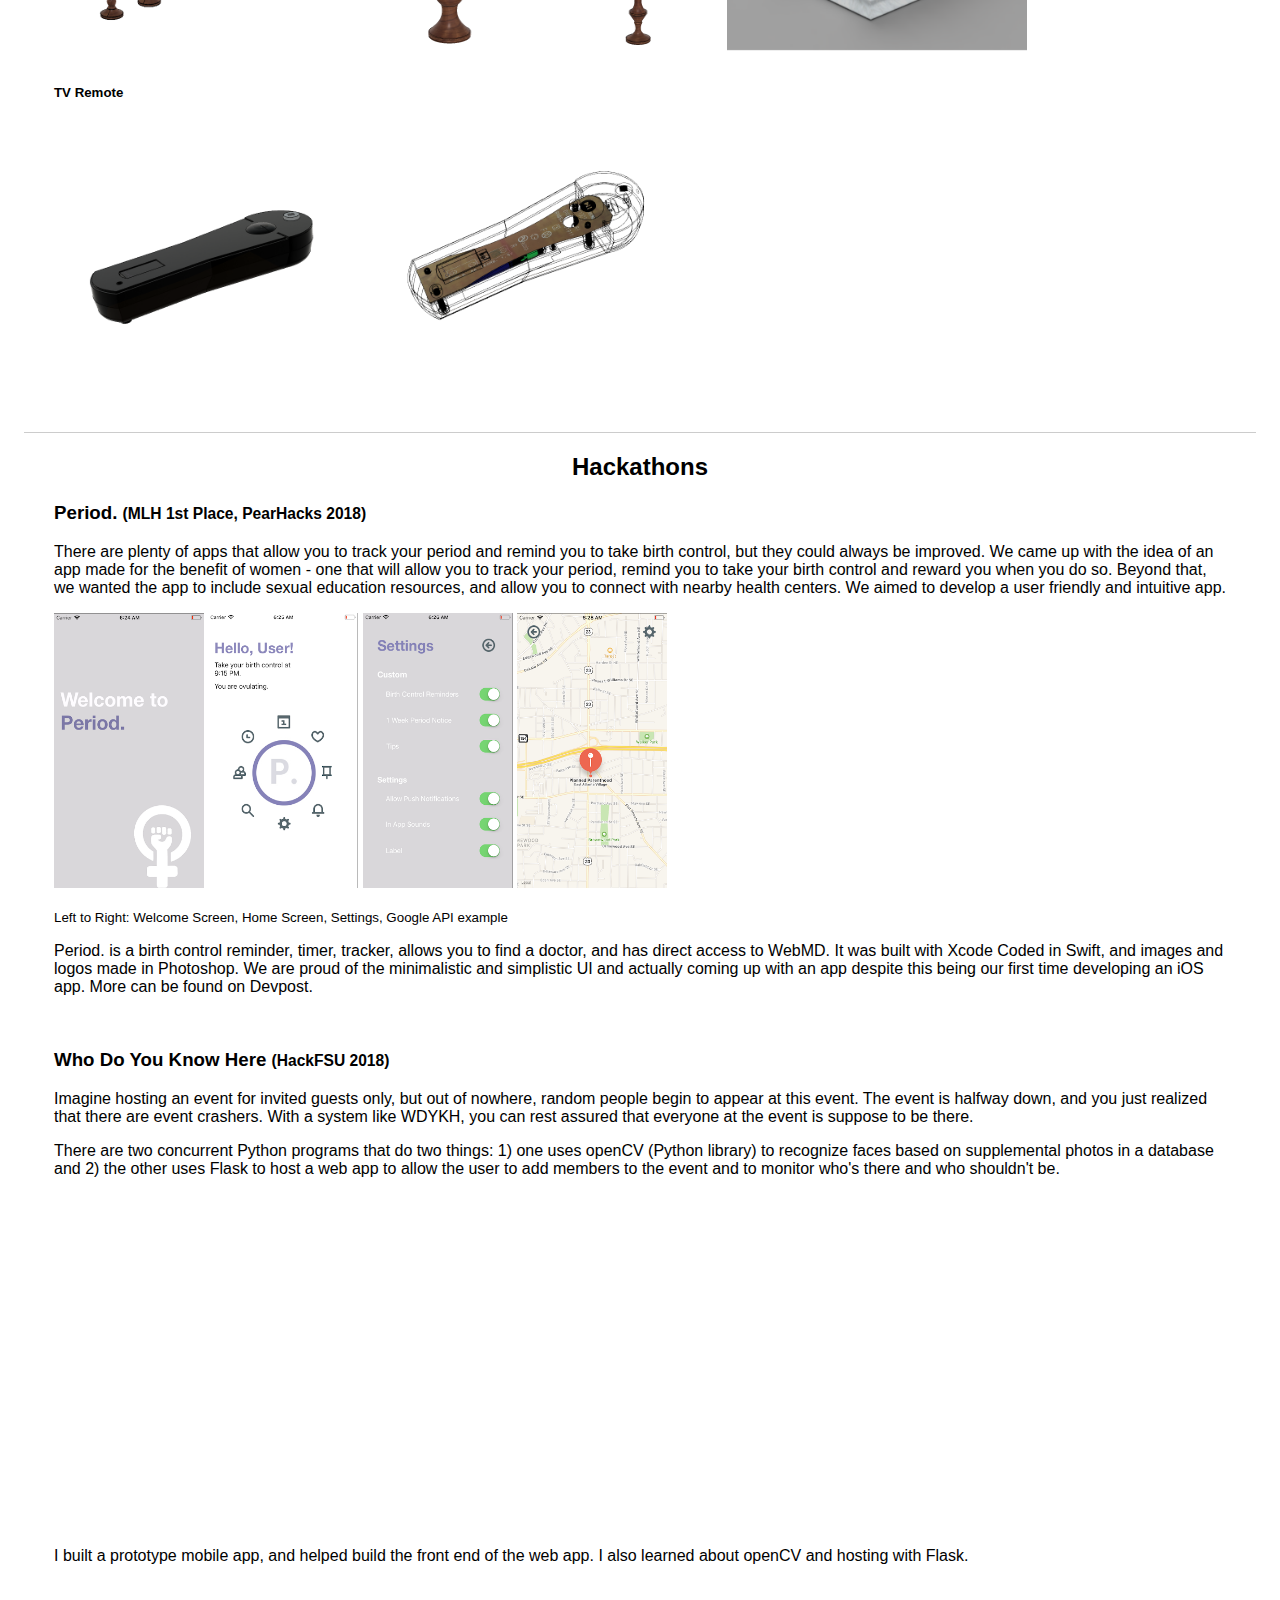
==== commit 5d176f83: "Update projects.html" ====
--- a/projects.html
+++ b/projects.html
@@ -114,7 +114,7 @@
         <p>The purpose of this project is to use an Epson robot with an end-effector to release pancake batter into desired shapes. The first objective was to program the Epson to draw a pre-chosen set of shapes. This was accomplished by selecting images and using Inkscape to create svg files to feed vector coordinates for the robot to follow. Once this was successful, a system was designed to release batter, which was dependent on the orientation of the Epson. Finally, image processing was used to get coordinates from images so that the Epson was capable of making virtually any shape with no limitations.</p>
         <p>My contributions included laser cutting the end effector, writing the script that imported svg files and converted them into plottable points on MATLAB, and creating the images that were to be imported on InkScape. The final product is seen in the video.</p>
         <div>
-          <video width="500" height="300" controls autoplay>
+          <video width="500" height="300">
             <source src="img/4451.mp4" type=video/mp4>
           </video>
         </div>
@@ -257,4 +257,4 @@
 </body>
 
 
-</html>+</html>
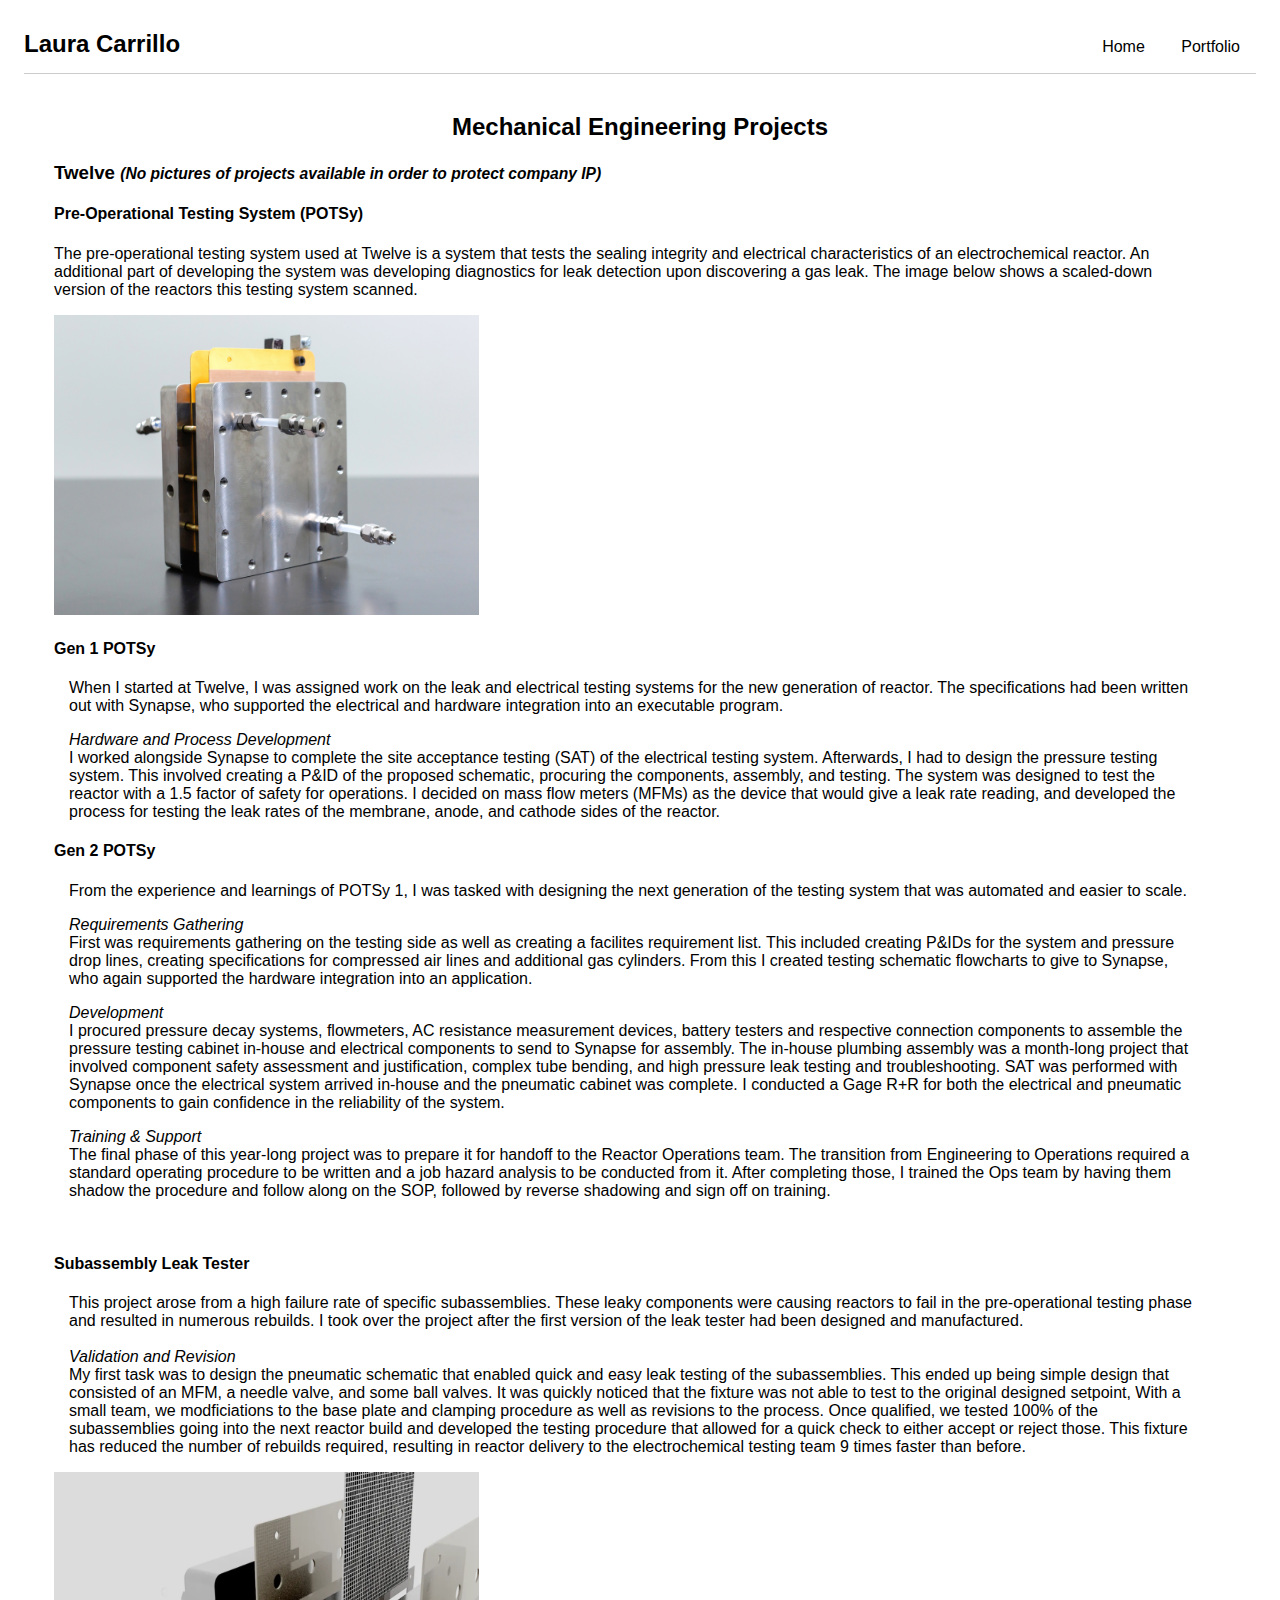
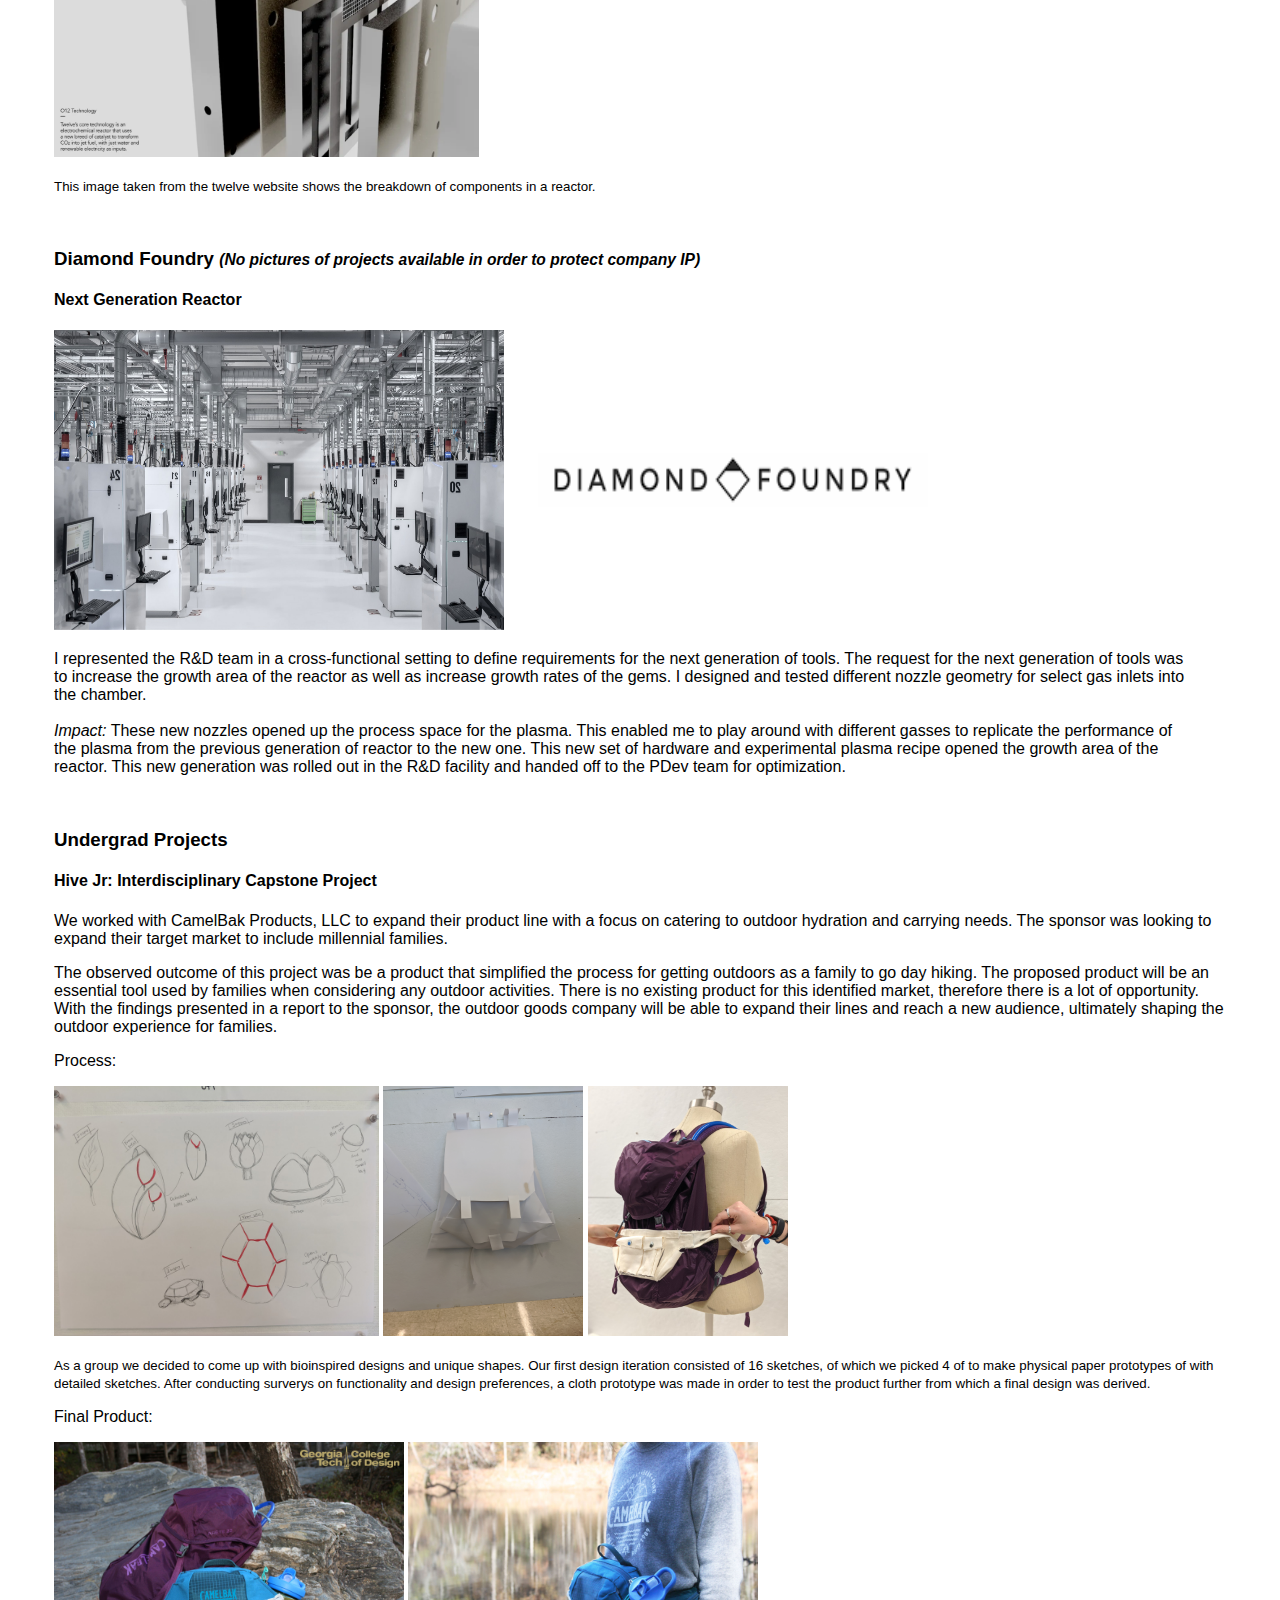
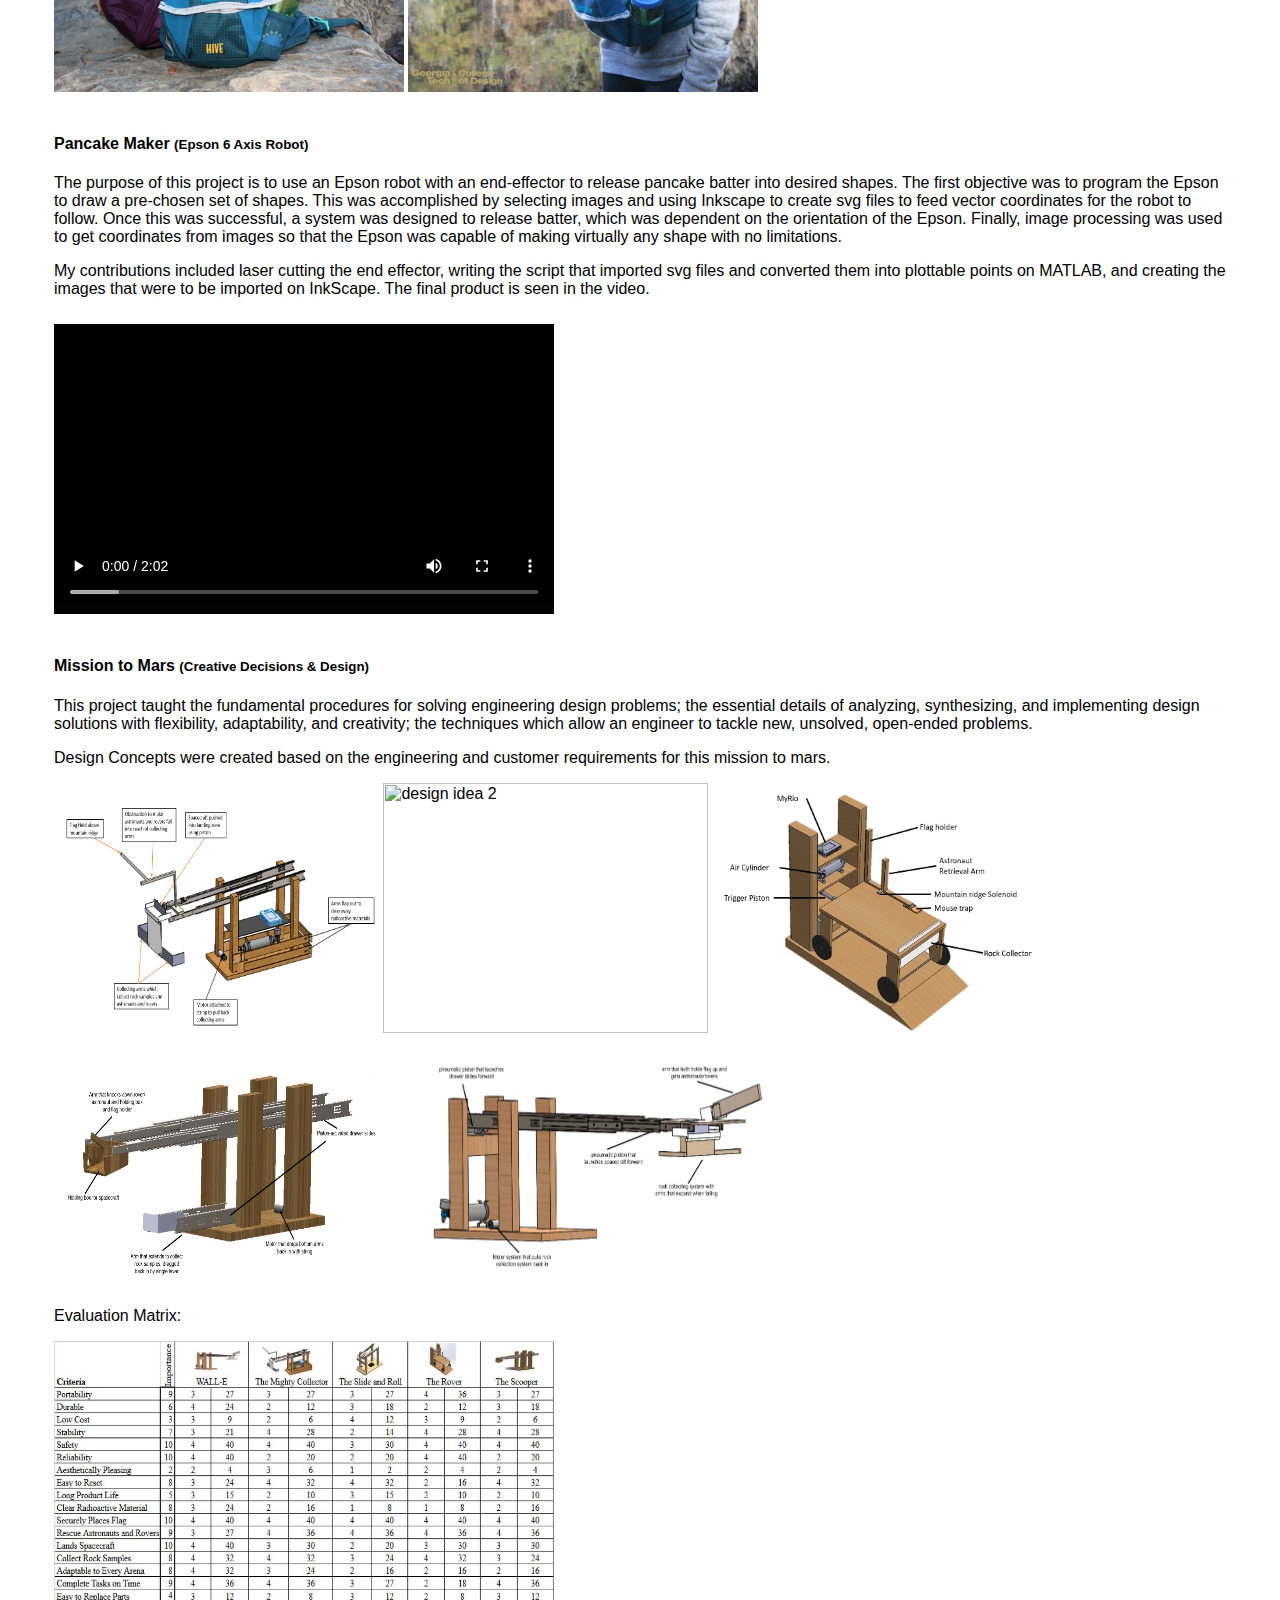
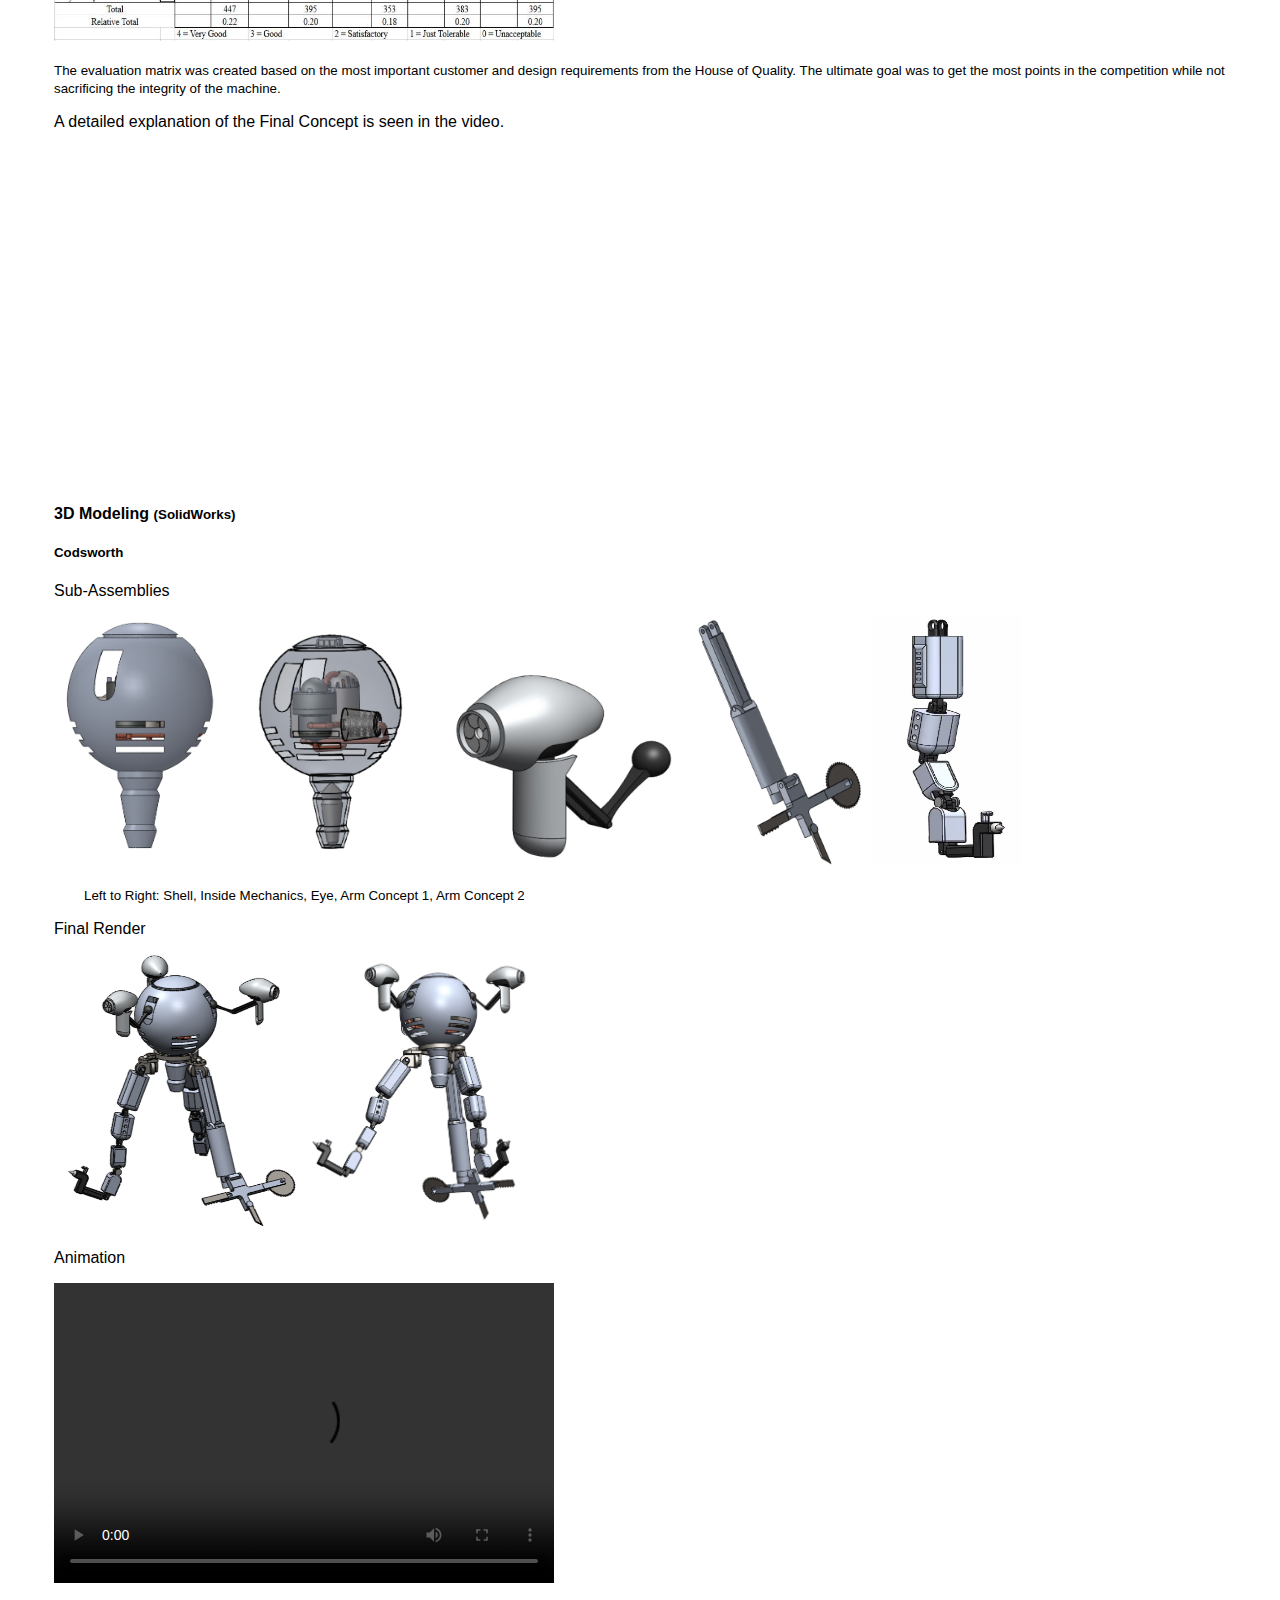
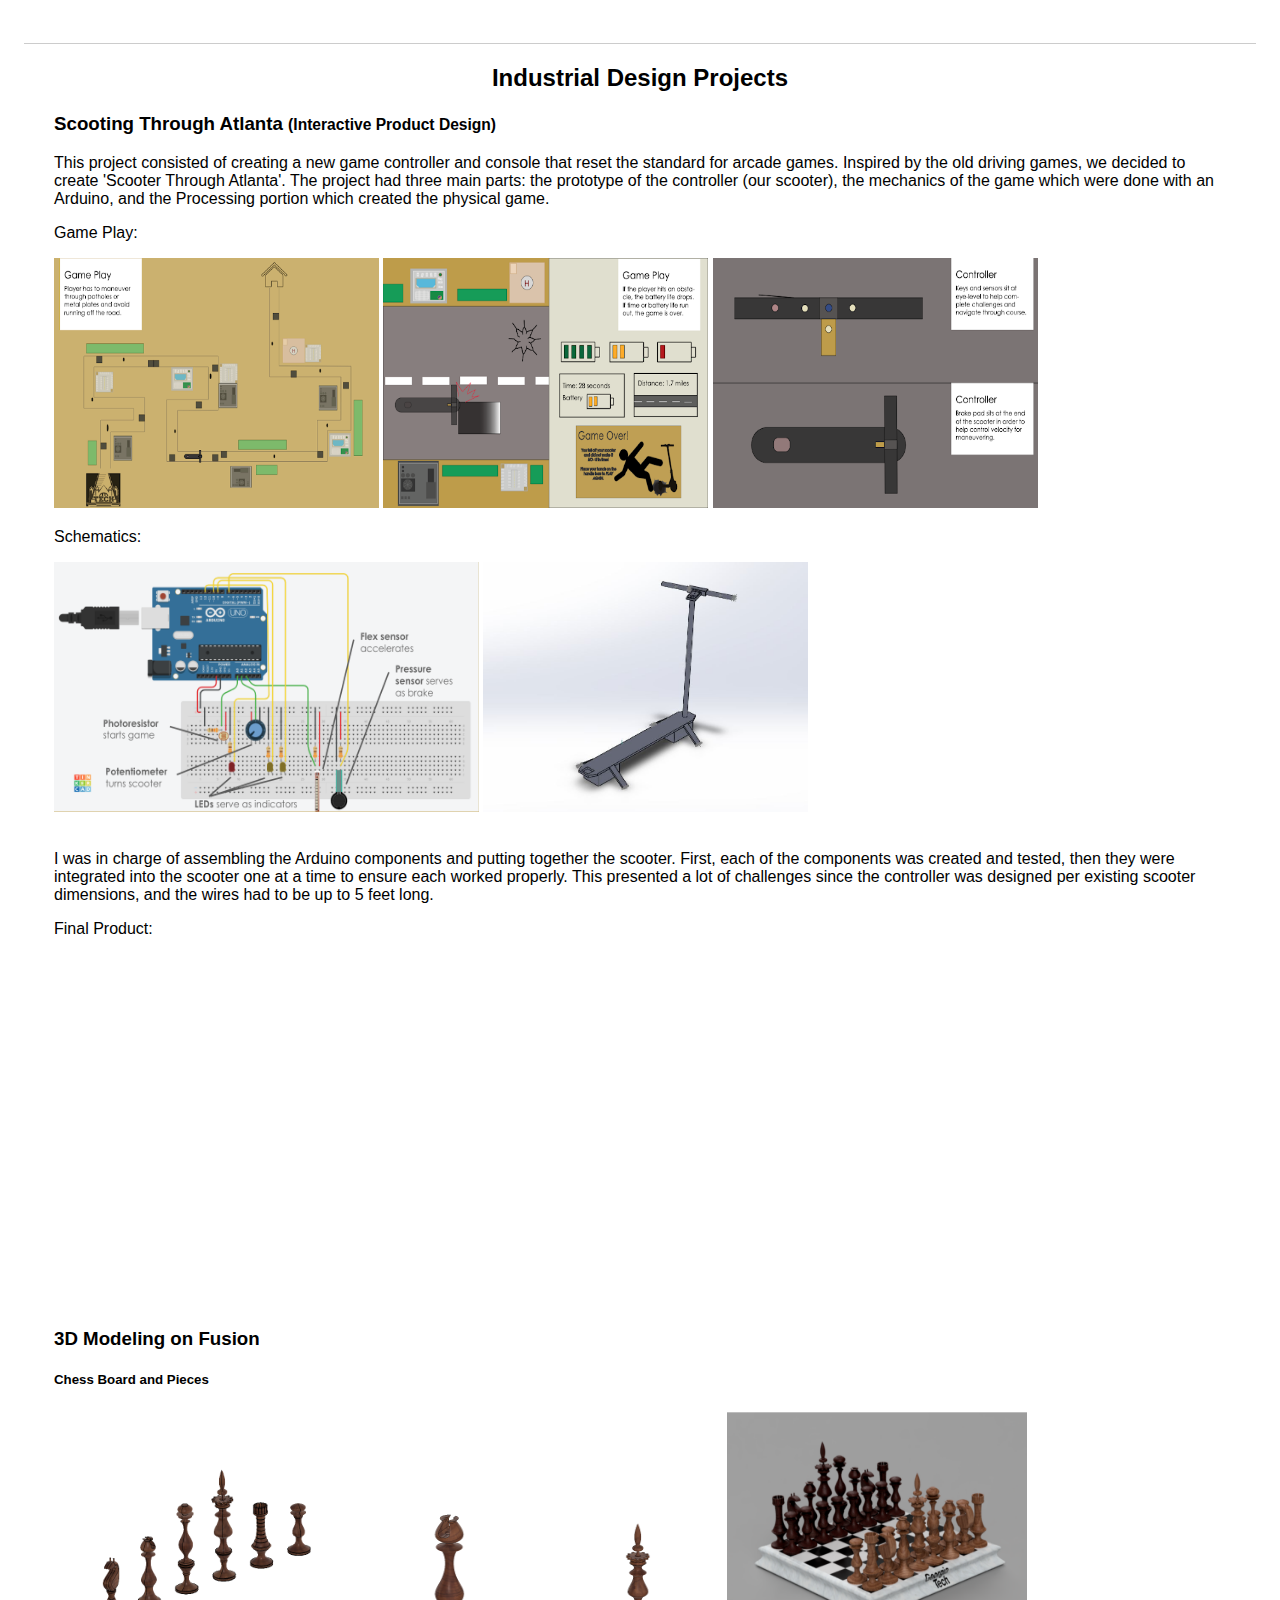
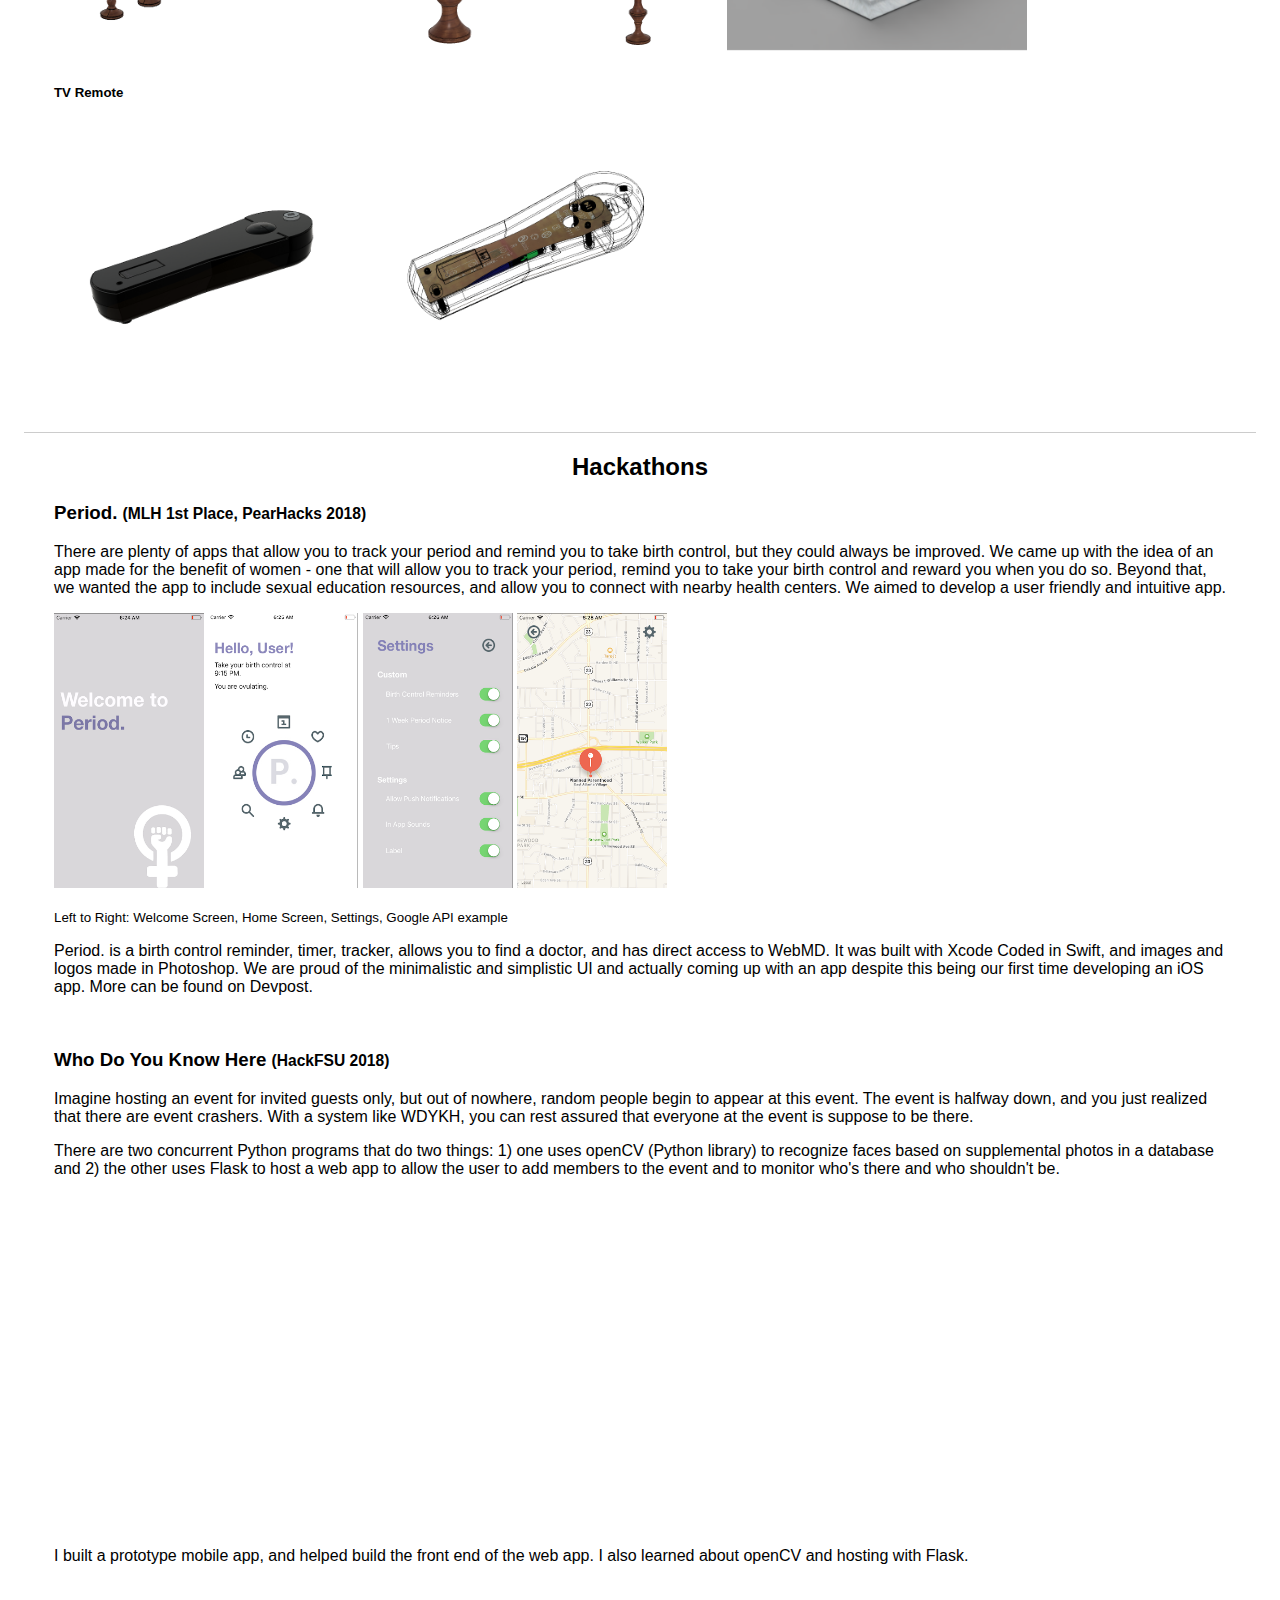
==== commit 8b4b27bc: "Update projects.html" ====
--- a/projects.html
+++ b/projects.html
@@ -114,7 +114,7 @@
         <p>The purpose of this project is to use an Epson robot with an end-effector to release pancake batter into desired shapes. The first objective was to program the Epson to draw a pre-chosen set of shapes. This was accomplished by selecting images and using Inkscape to create svg files to feed vector coordinates for the robot to follow. Once this was successful, a system was designed to release batter, which was dependent on the orientation of the Epson. Finally, image processing was used to get coordinates from images so that the Epson was capable of making virtually any shape with no limitations.</p>
         <p>My contributions included laser cutting the end effector, writing the script that imported svg files and converted them into plottable points on MATLAB, and creating the images that were to be imported on InkScape. The final product is seen in the video.</p>
         <div>
-          <video width="500" height="300">
+          <video width="500" height="300" controls>
             <source src="img/4451.mp4" type=video/mp4>
           </video>
         </div>
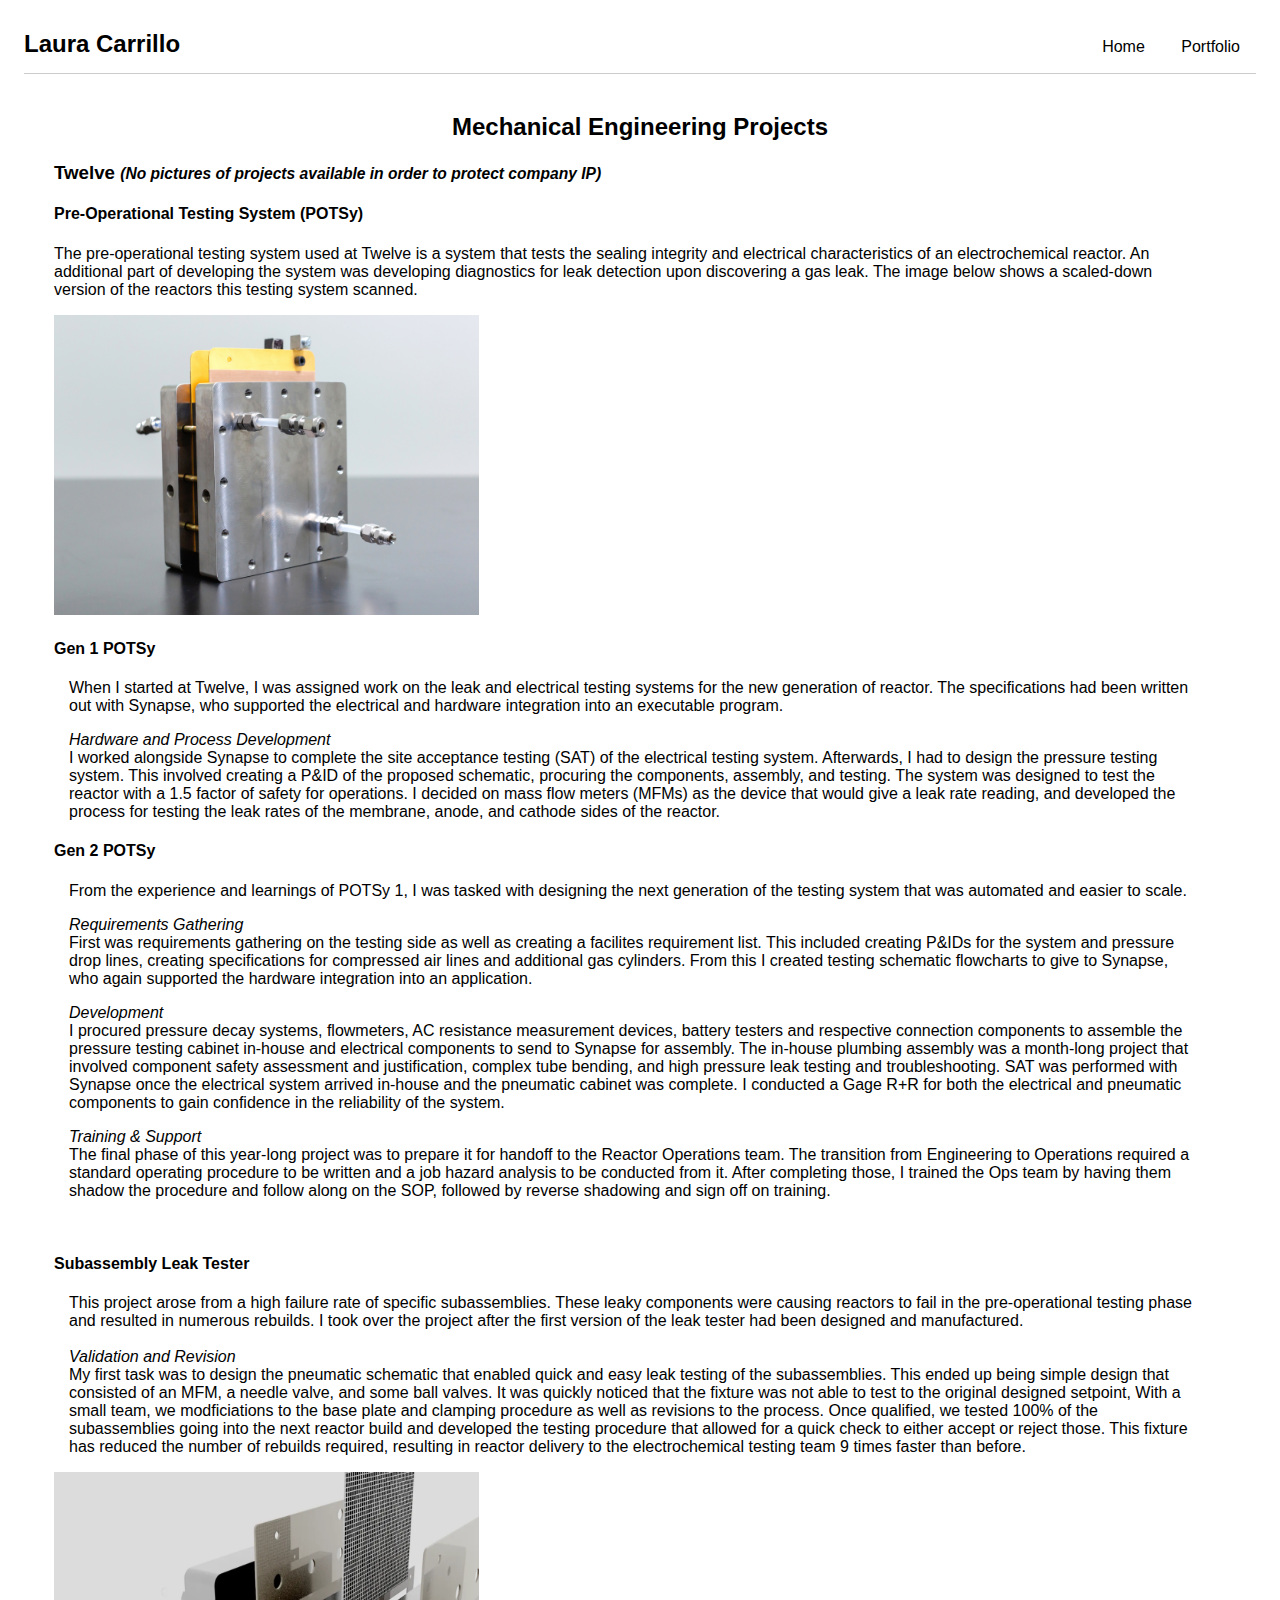
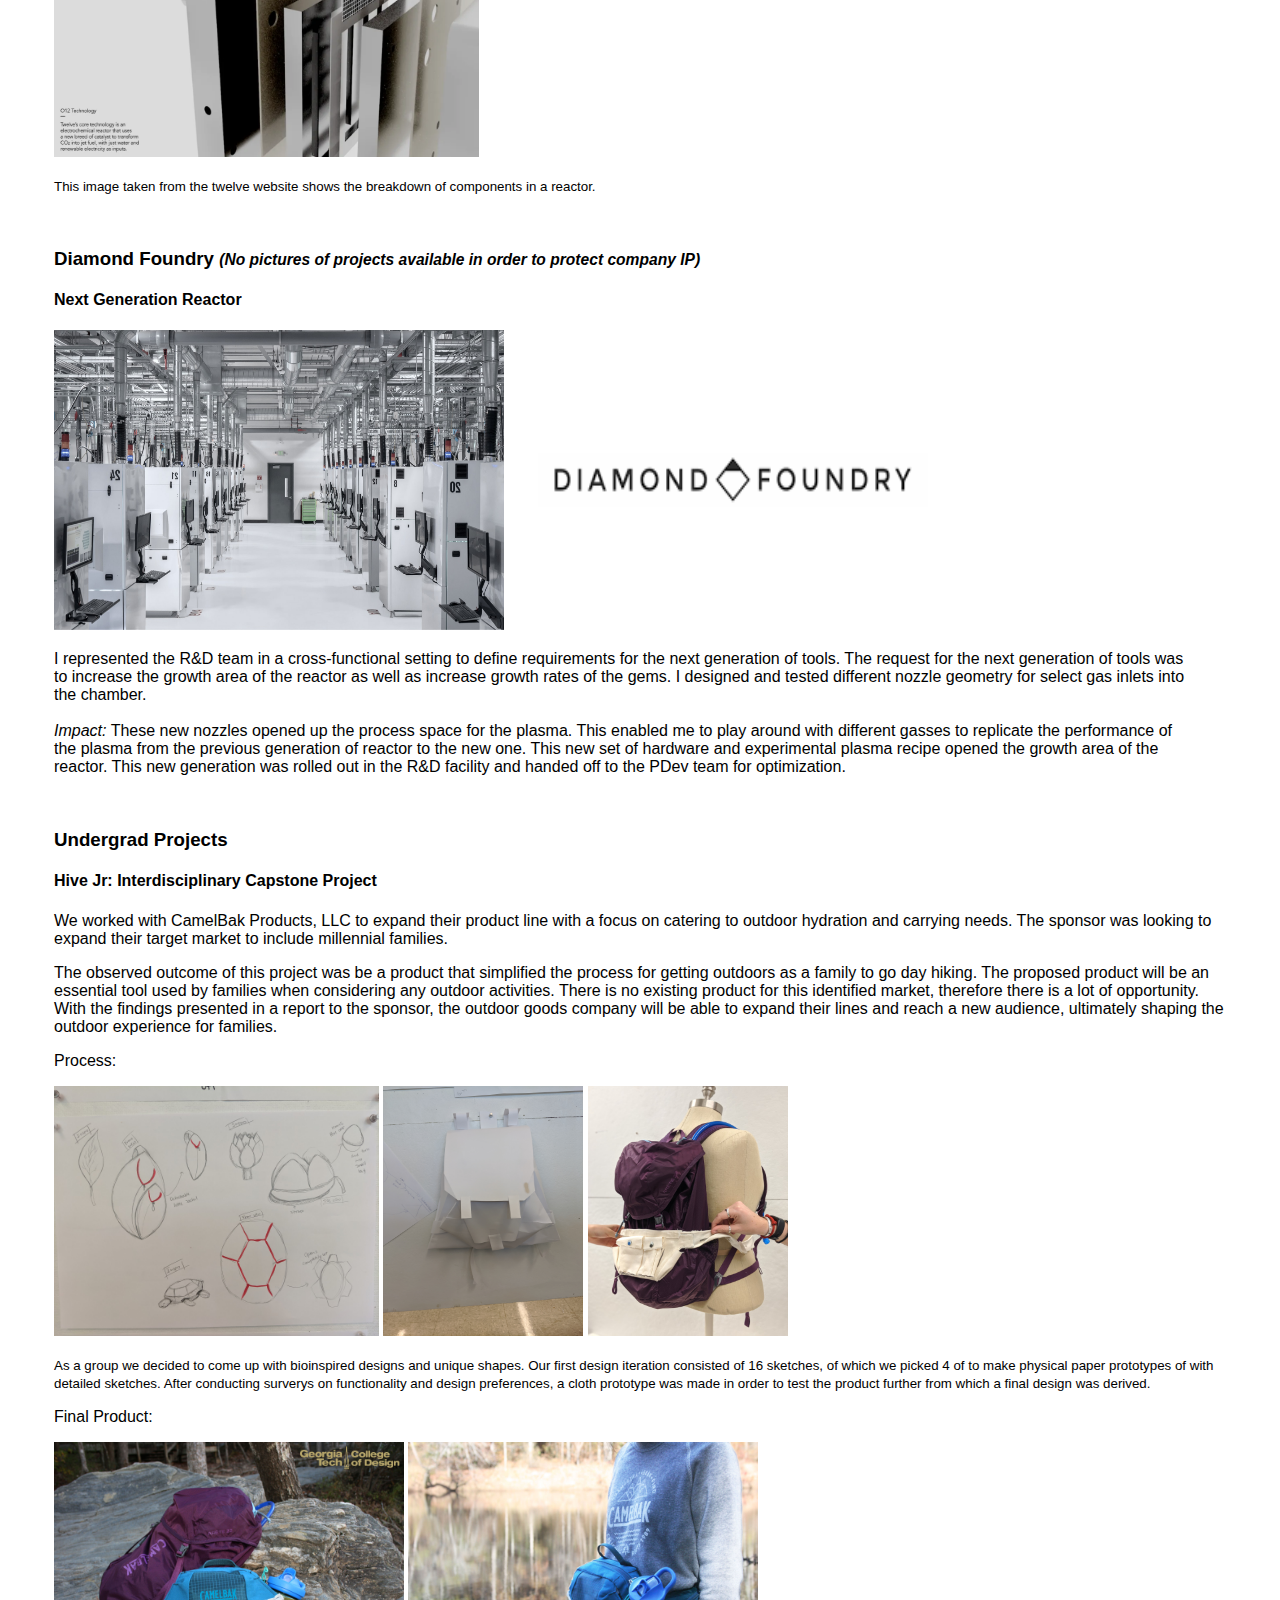
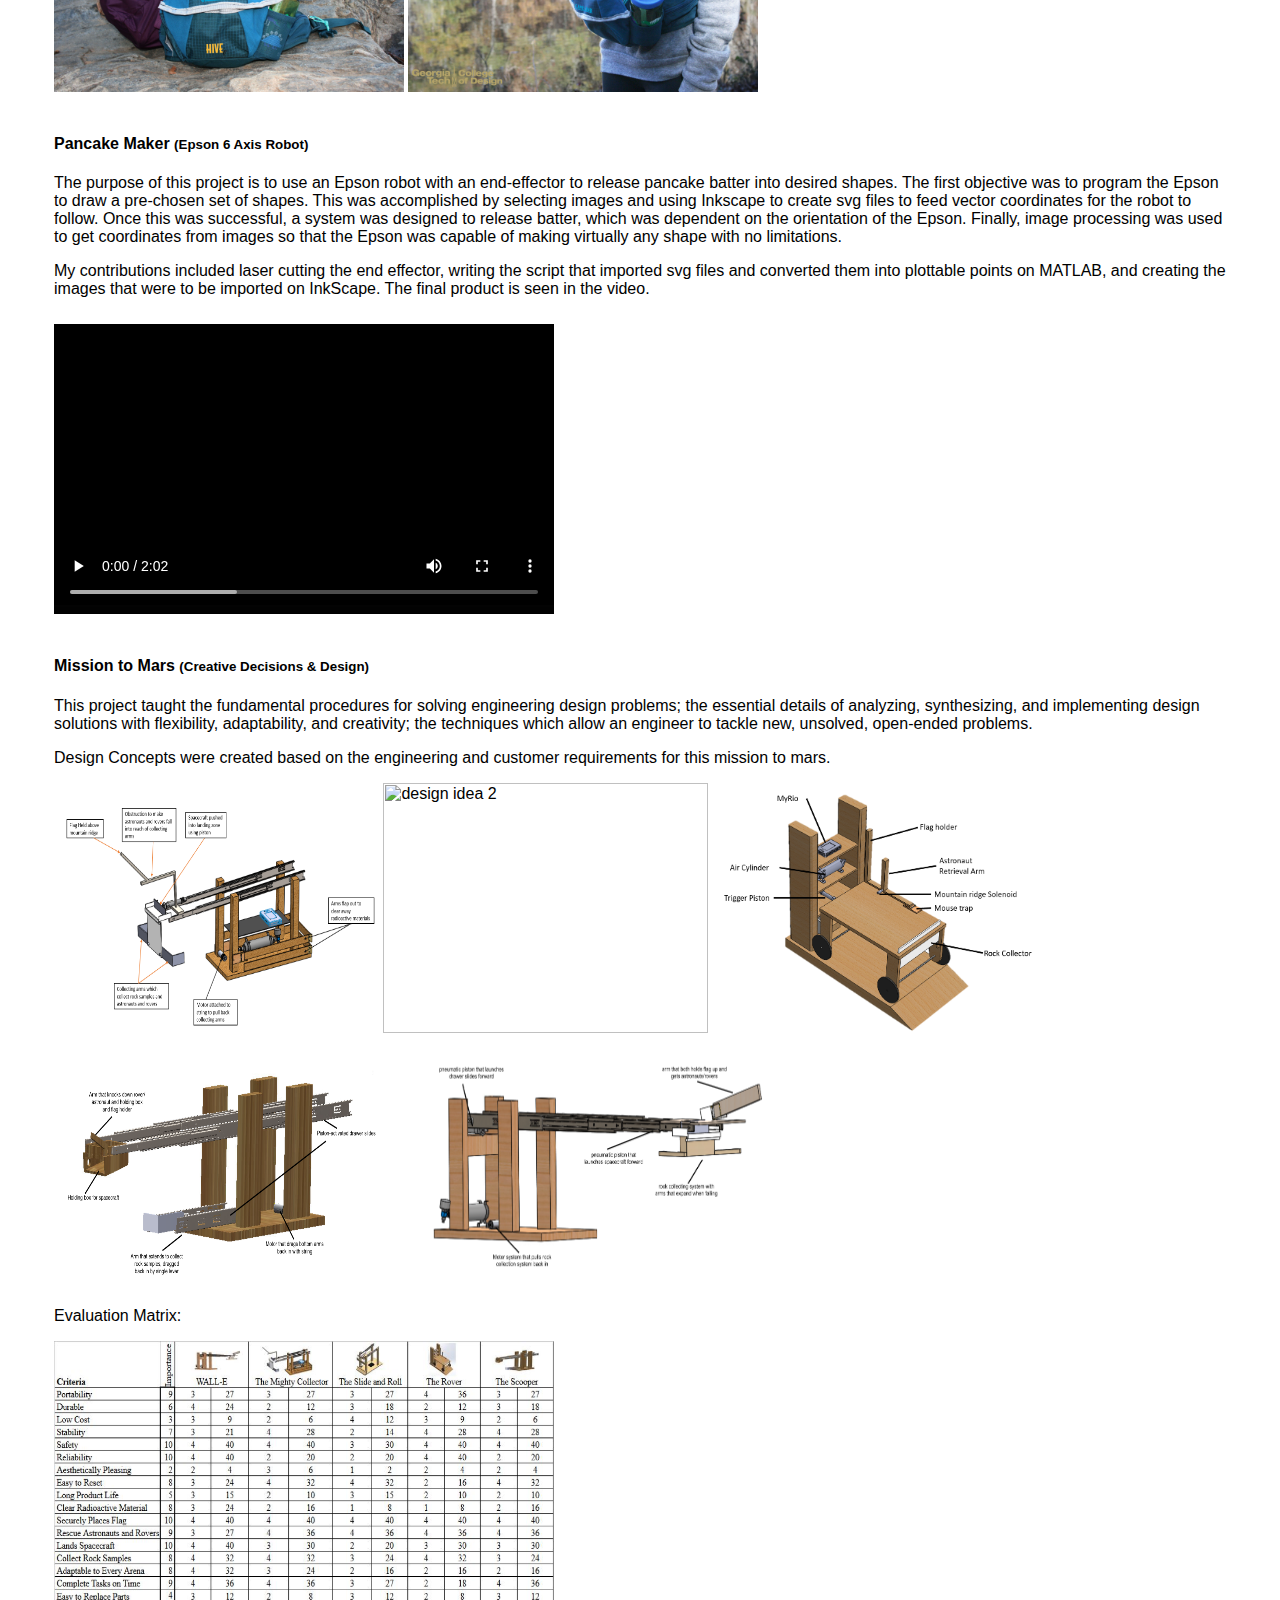
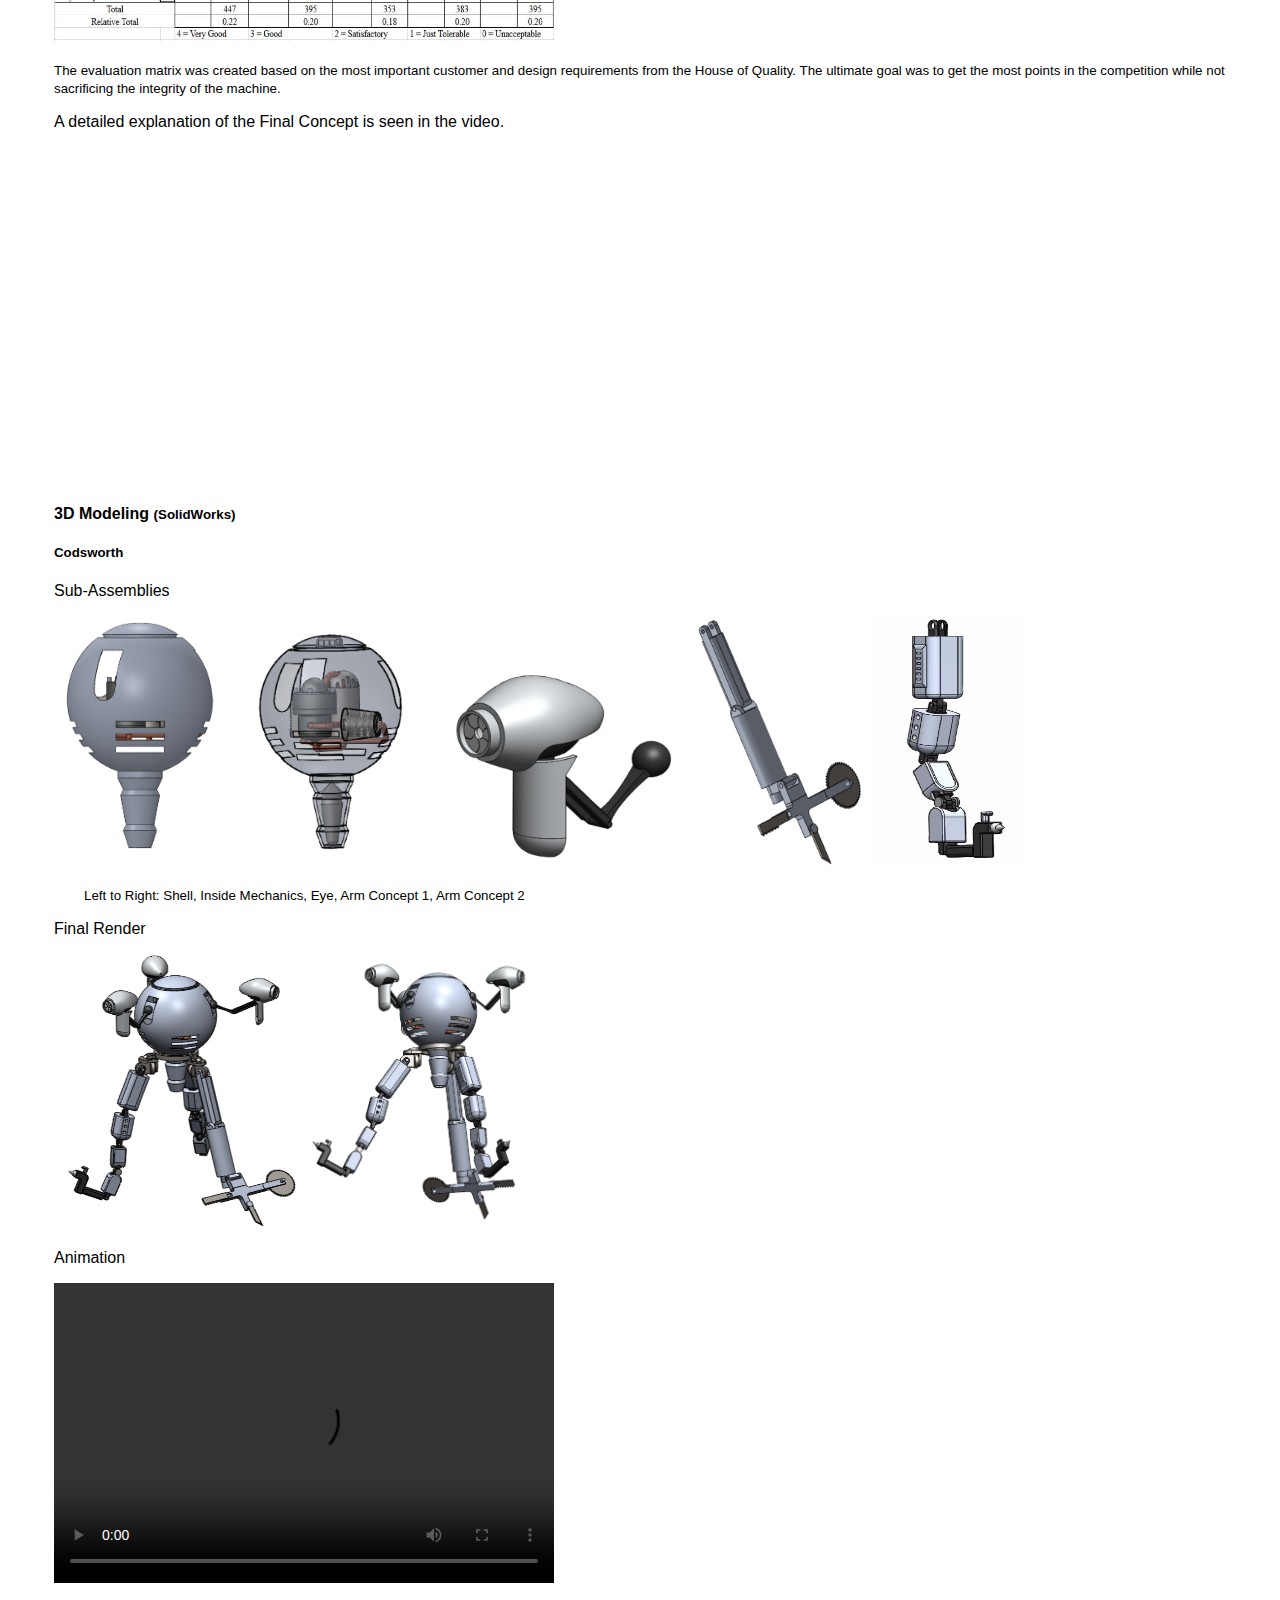
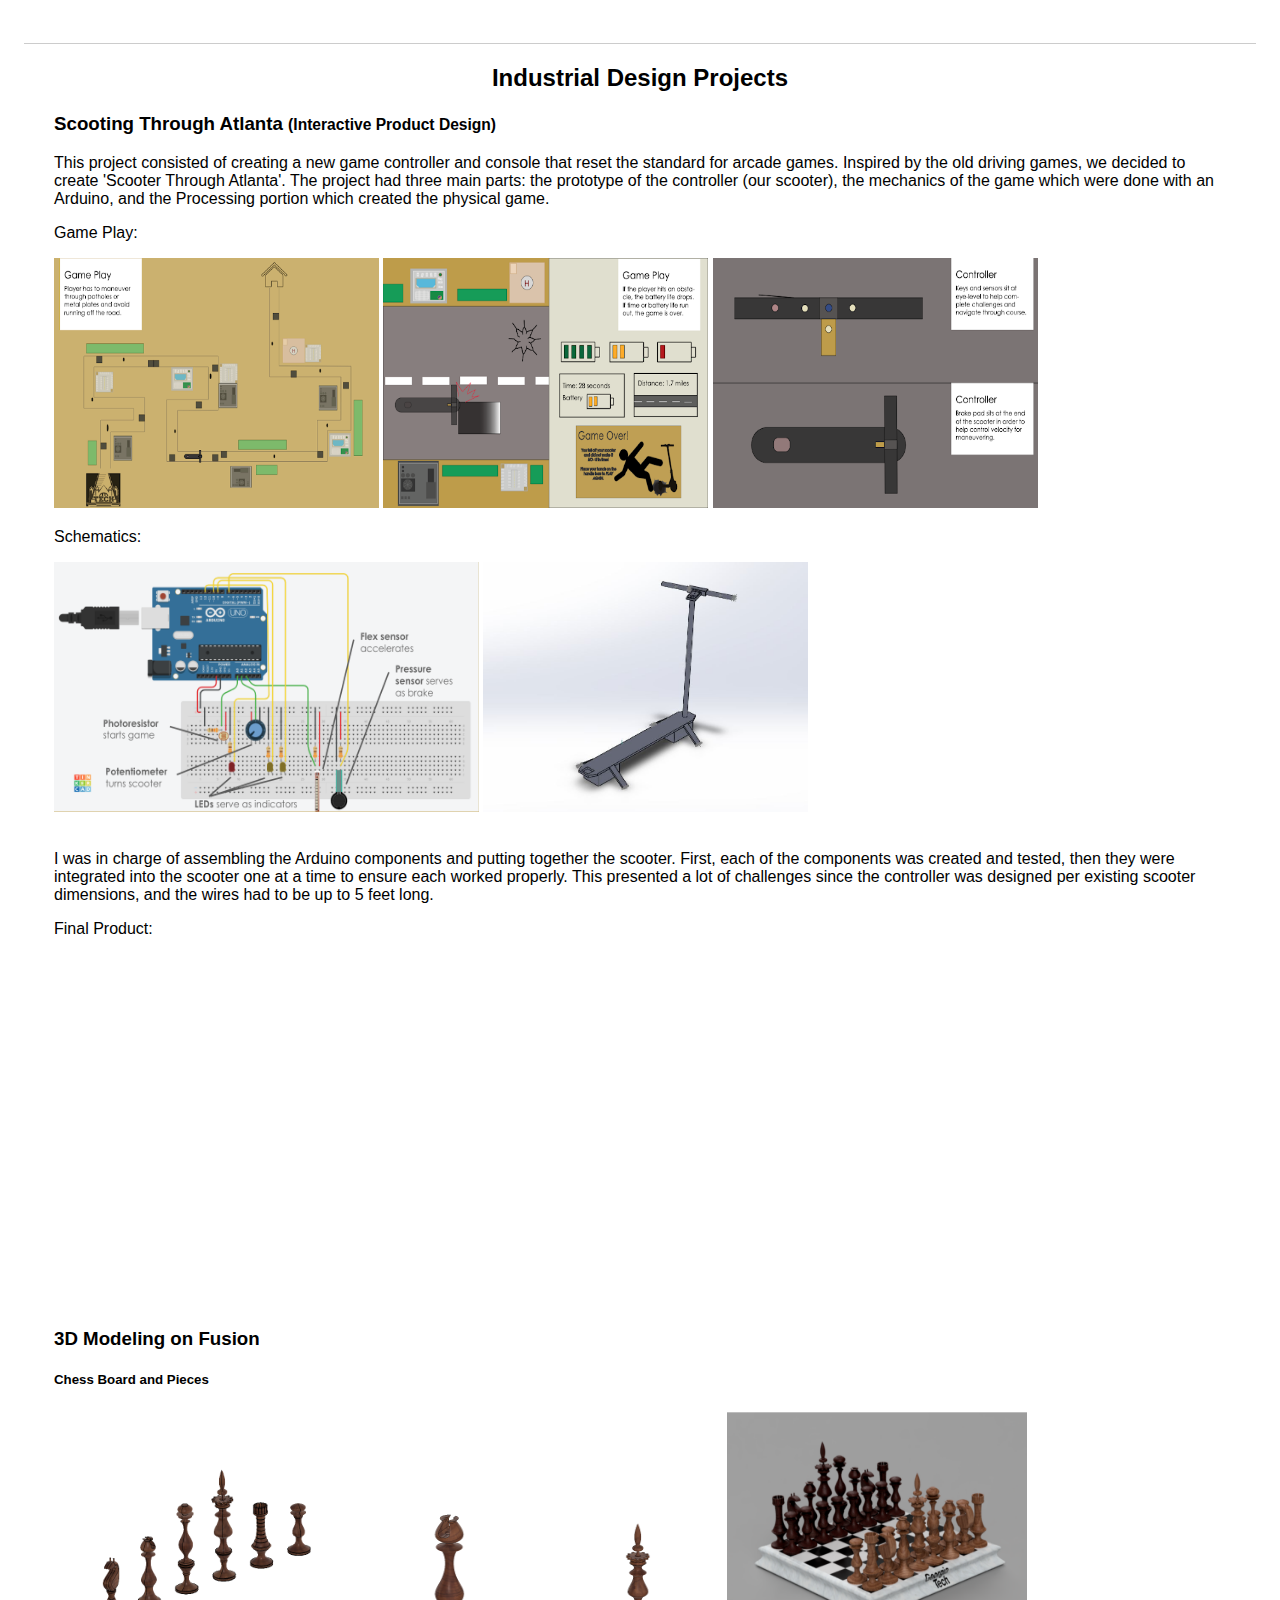
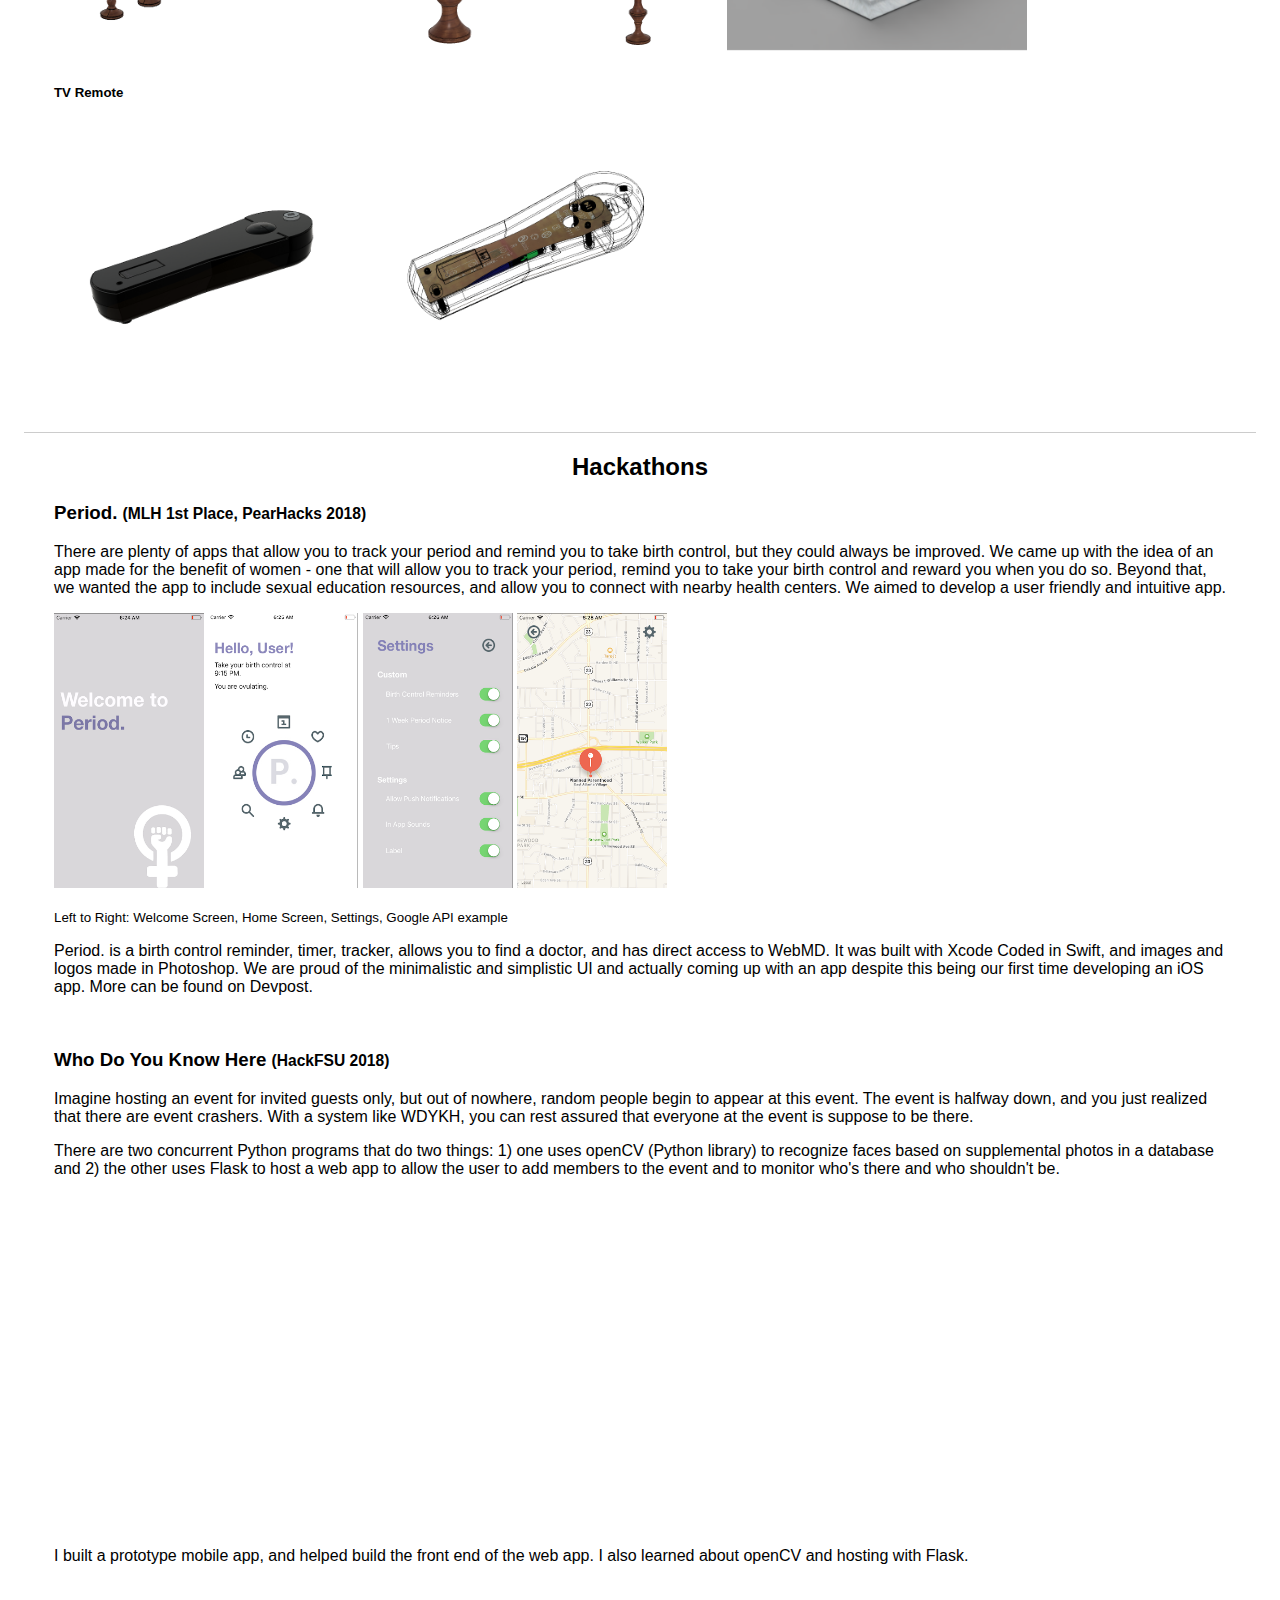
==== commit 4fa4b1f5: "Update projects.html" ====
--- a/projects.html
+++ b/projects.html
@@ -168,7 +168,7 @@
 
           <p>Animation</p>
             <div>
-              <video width="500" height="300" controls autoplay><source src="img/groupanimation.mp4" type=video/mp4></video>
+              <video width="500" height="300" controls><source src="img/groupanimation.mp4" type=video/mp4></video>
             </div>
     </div>
     <br>
